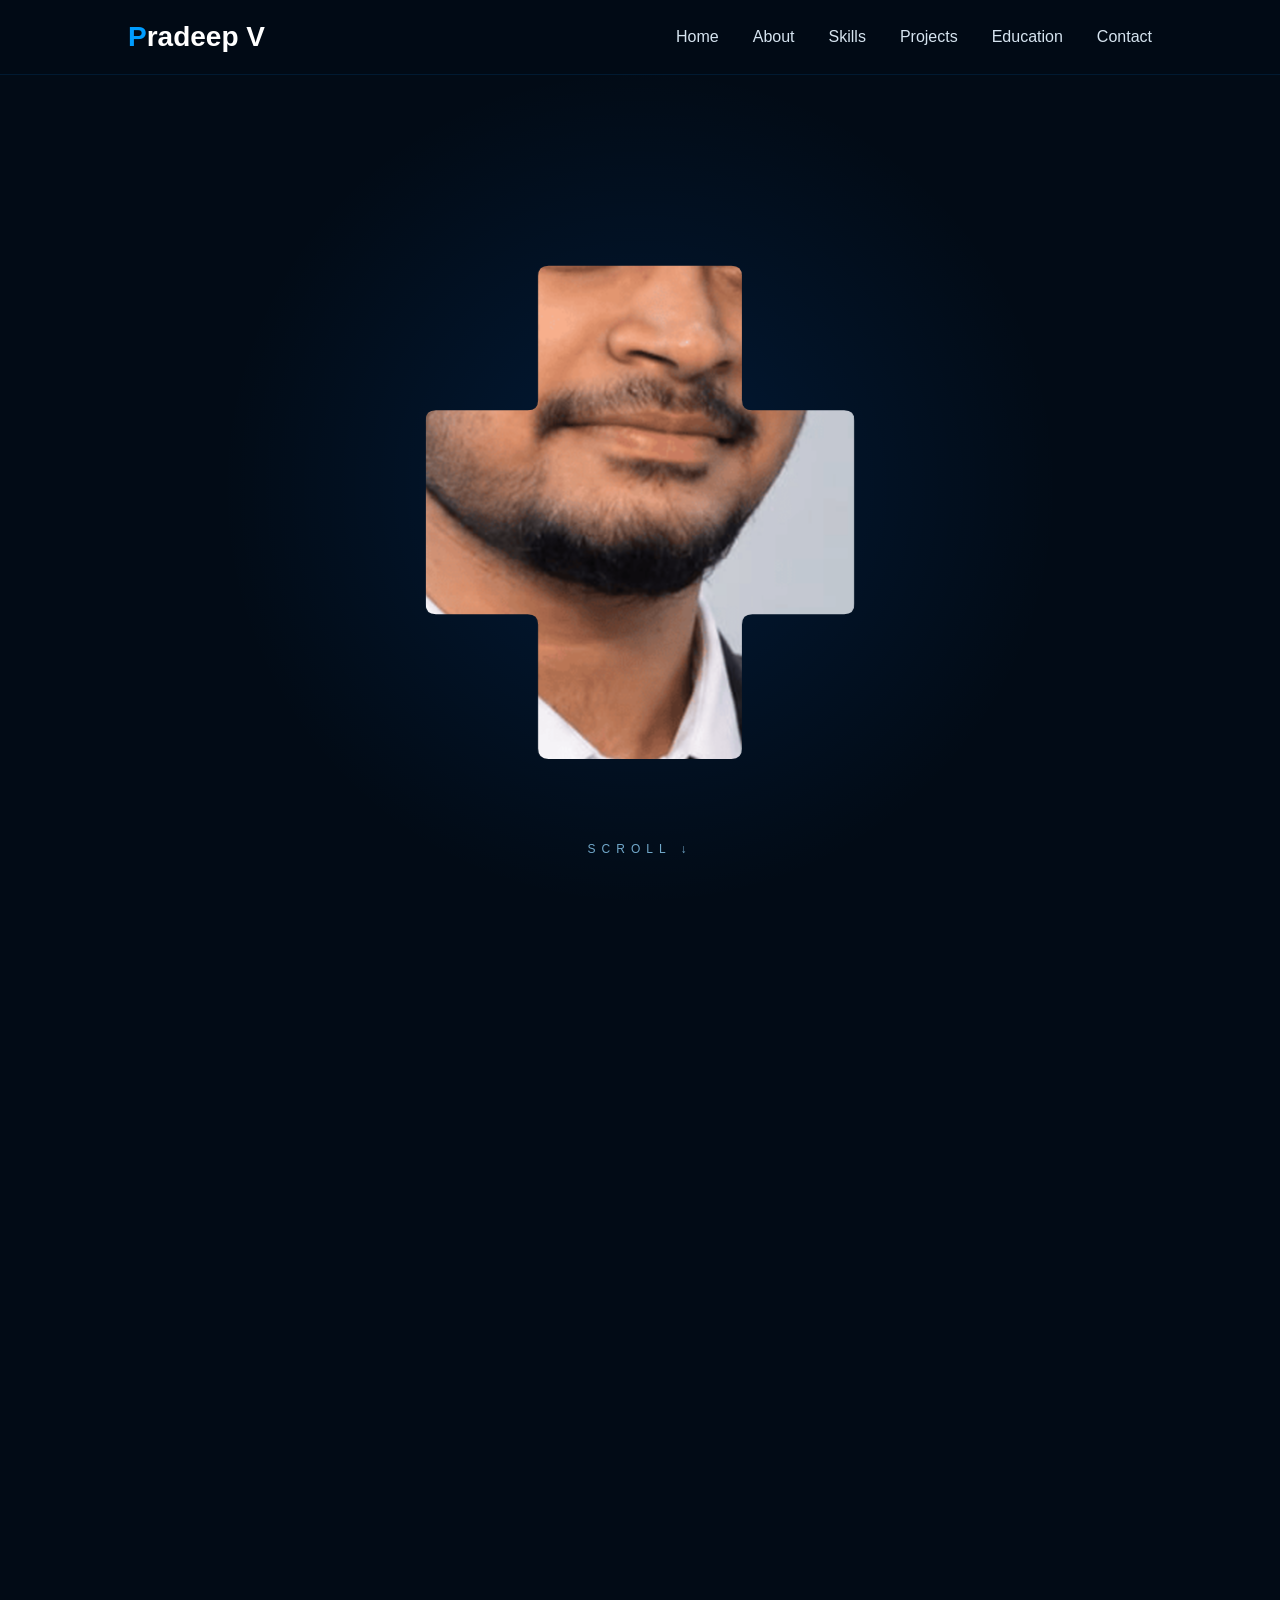
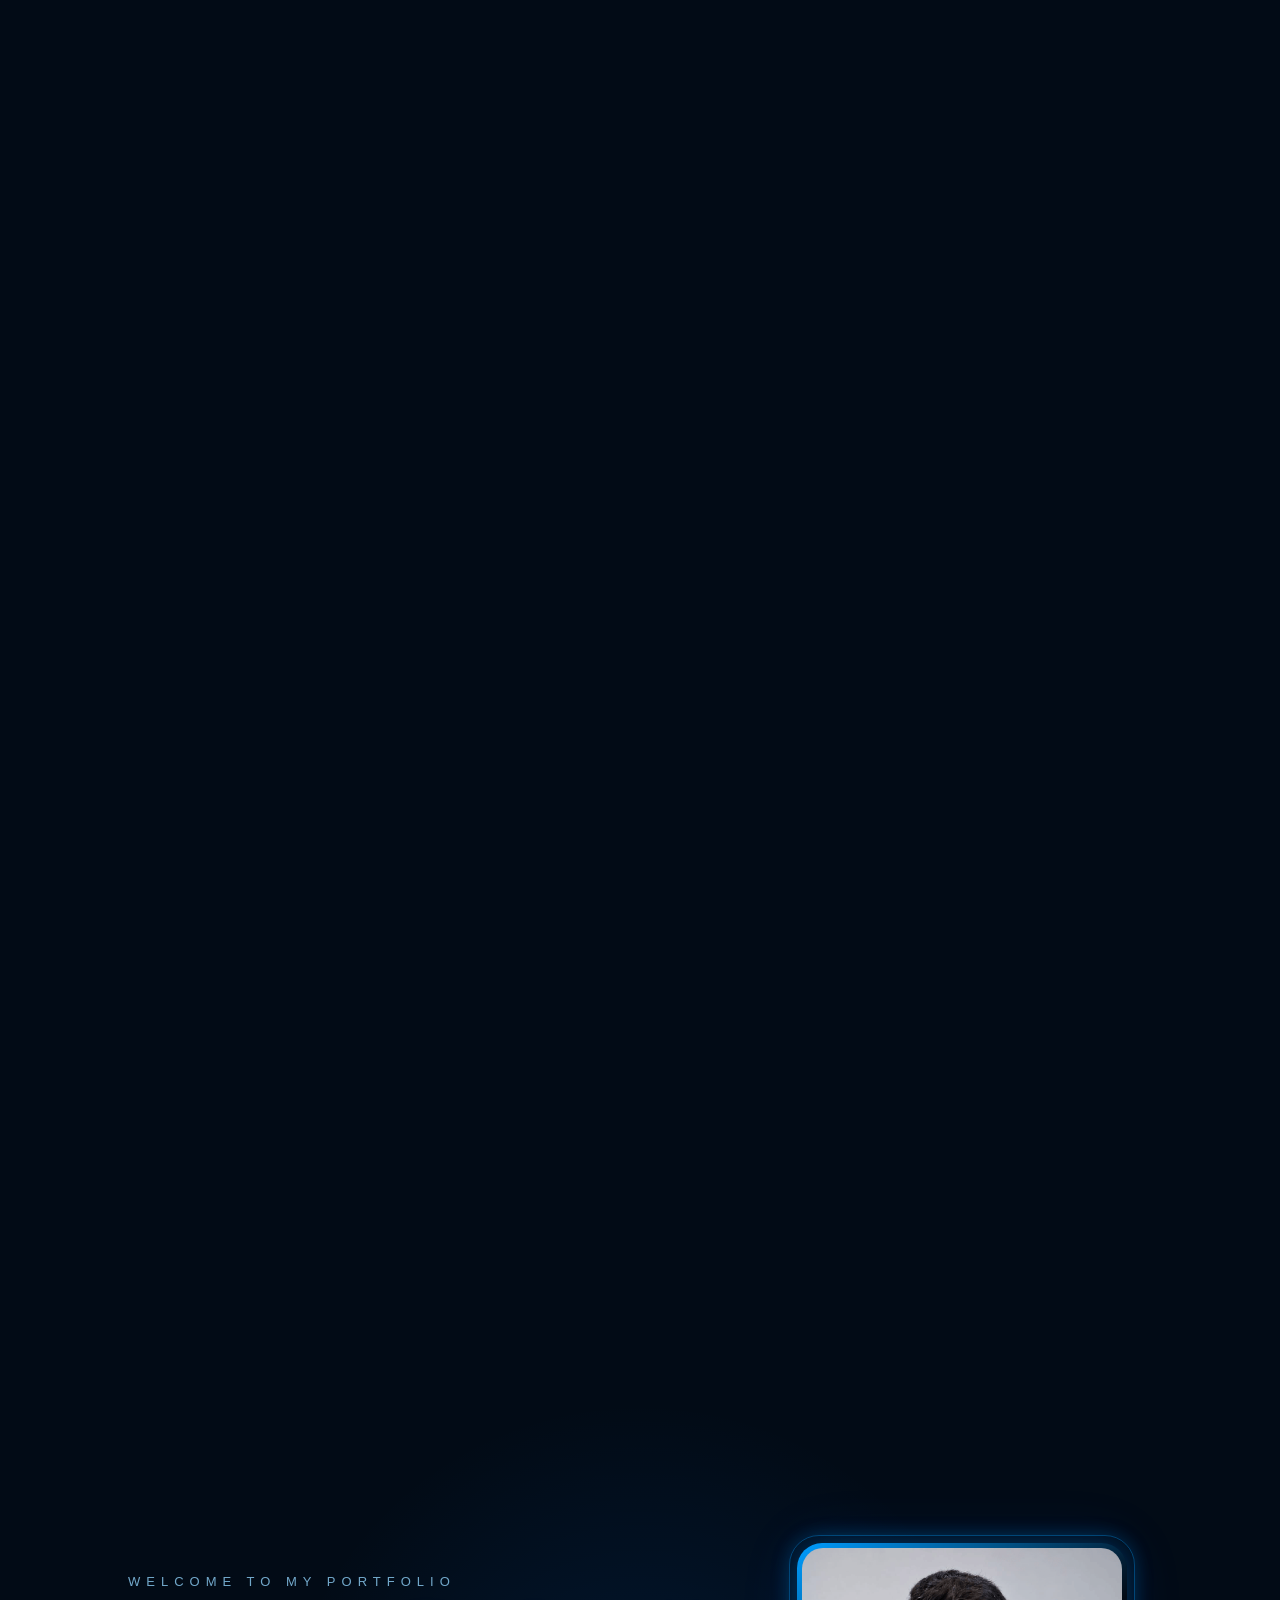
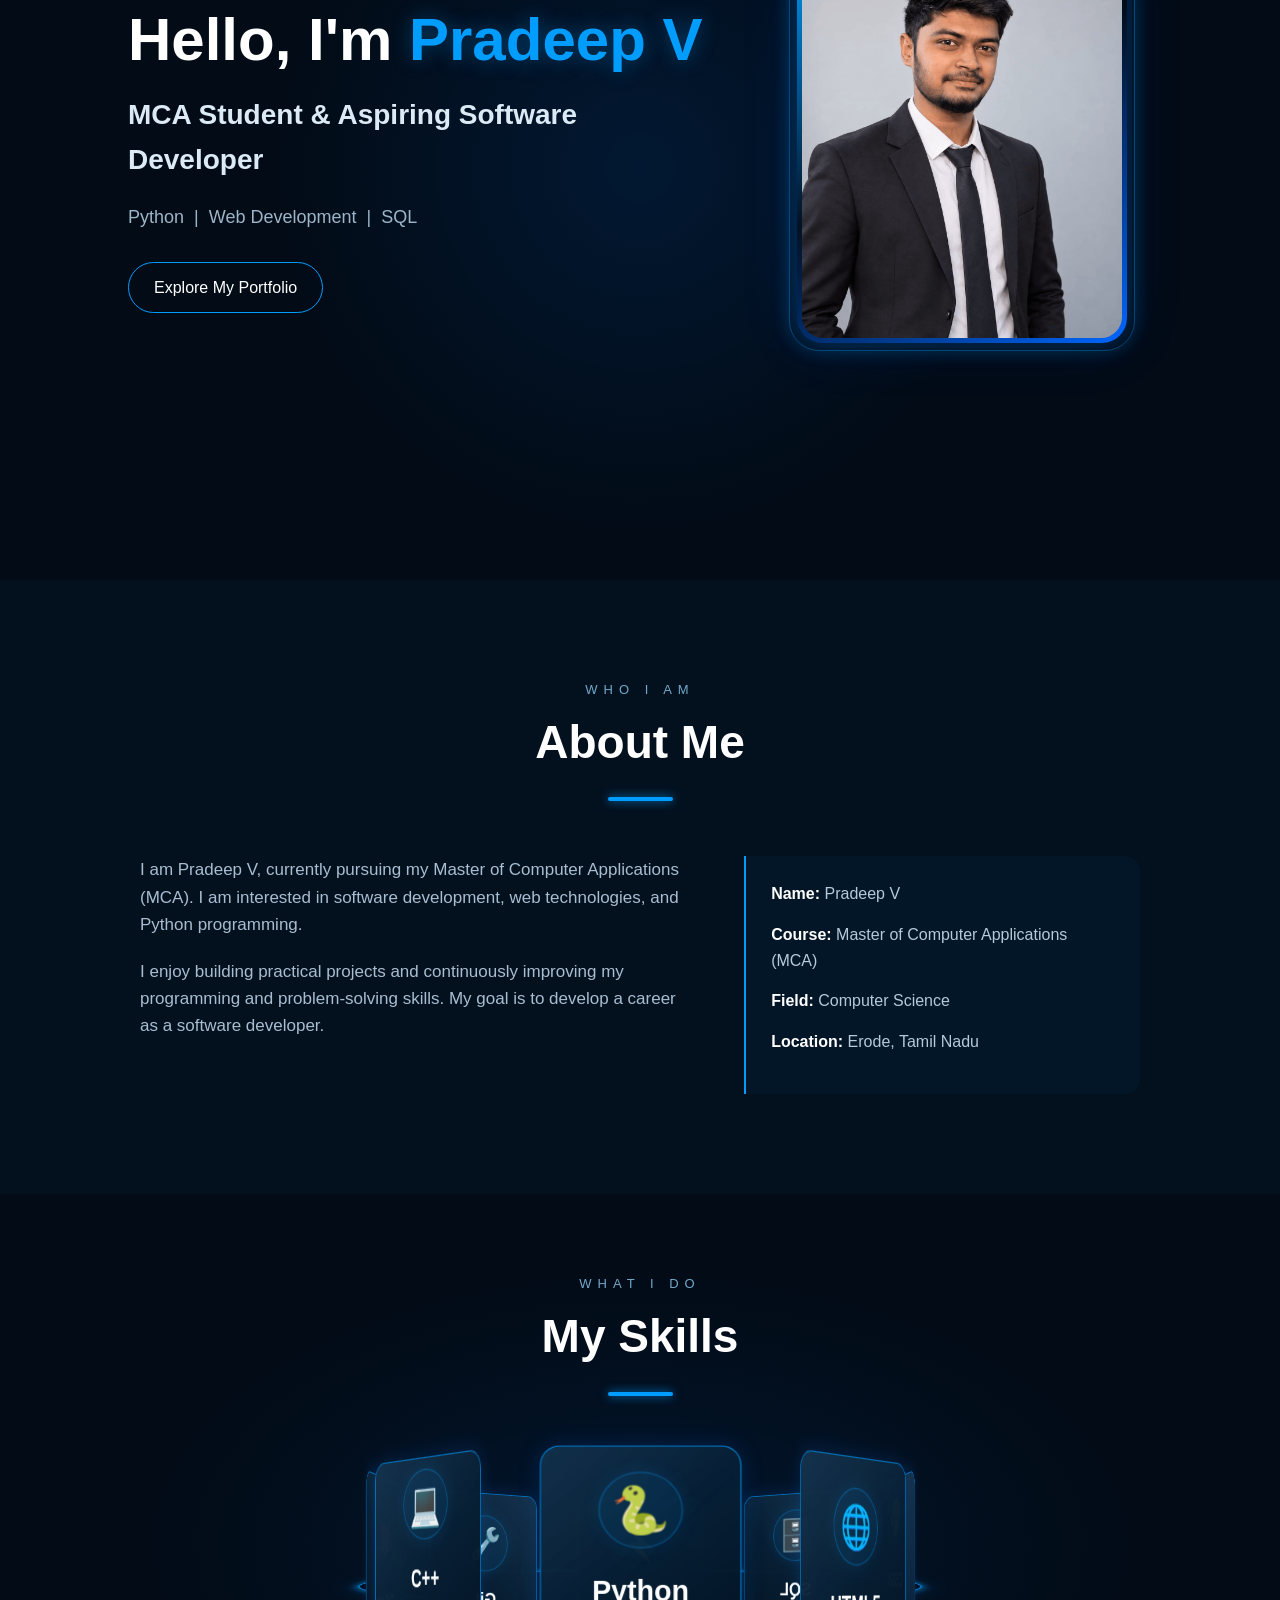
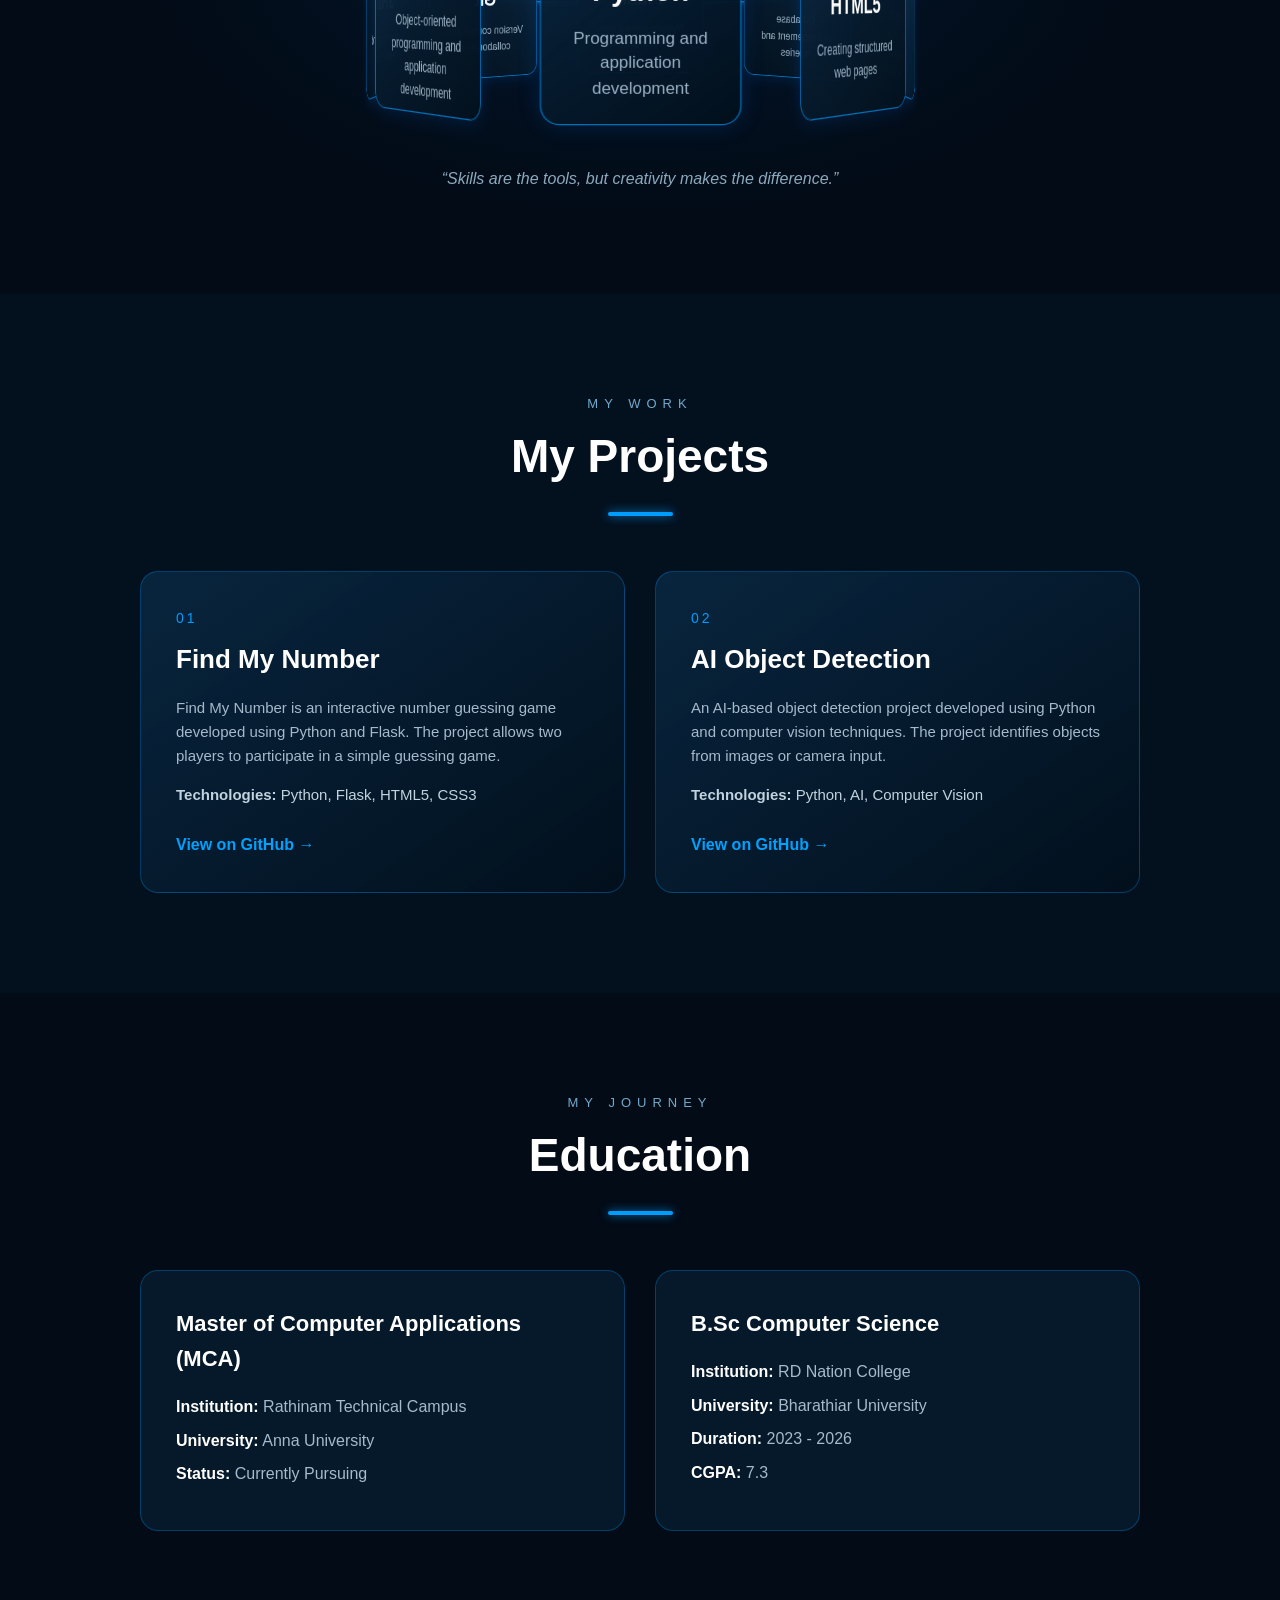
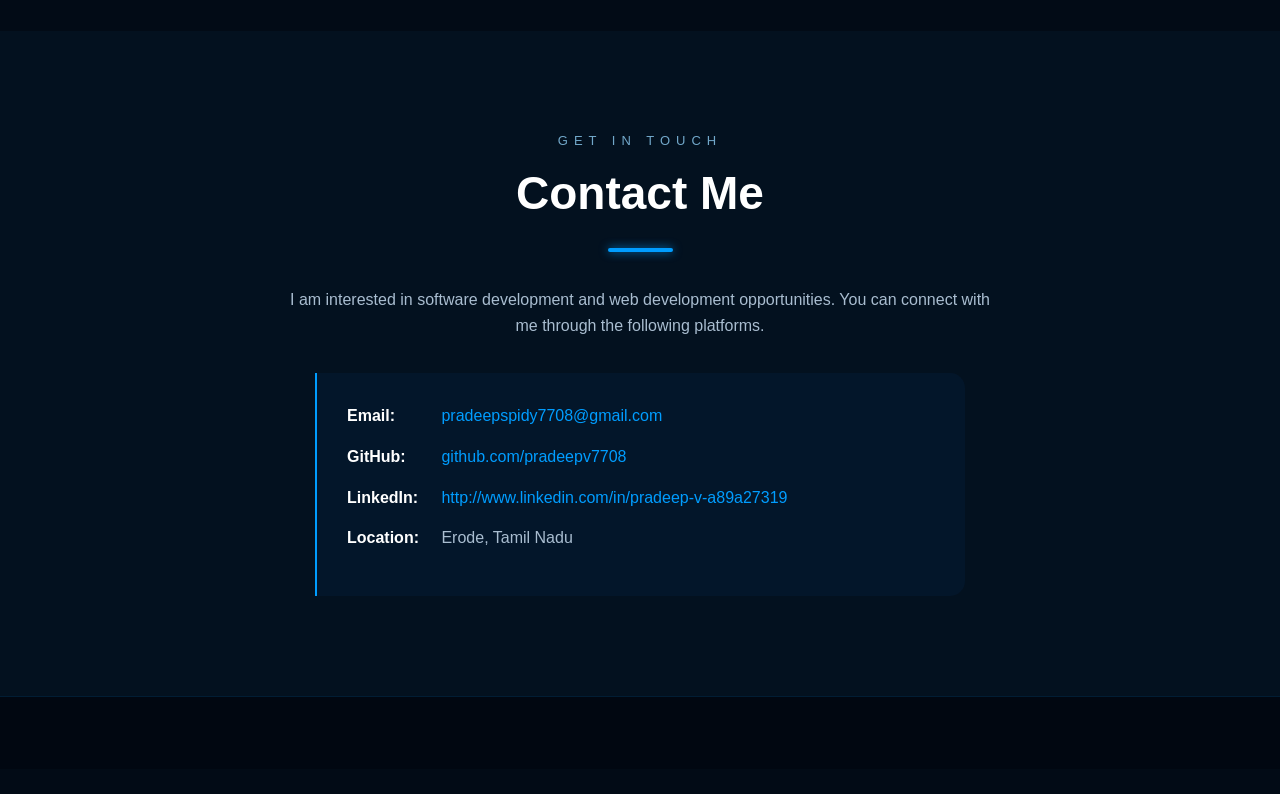
==== Portfolio.html @ 2a3ffcba "Initial portfolio commit" ====
<!DOCTYPE html>
<html lang="en">

<head>
    <meta charset="UTF-8">

    <meta name="viewport"
          content="width=device-width, initial-scale=1.0">

    <title>Pradeep V - Portfolio</title>

    <link rel="stylesheet" href="portfoliostyle.css">
    <!-- <link rel="stylesheet" href="scroll-reveal.css"> -->

    <script>document.documentElement.classList.add('js-reveal');</script>
</head>


<body>

    <!-- ========================
         NAVIGATION
    ========================== -->

    <nav>

        <div class="logo">
            Pradeep V
        </div>

        <ul>

            <li>
                <a href="#intro">Home</a>
            </li>

            <li>
                <a href="#about">About</a>
            </li>

            <li>
                <a href="#skills">Skills</a>
            </li>

            <li>
                <a href="#projects">Projects</a>
            </li>

            <li>
                <a href="#education">Education</a>
            </li>

            <li>
                <a href="#contact">Contact</a>
            </li>

        </ul>

    </nav>


    <!-- =========================
         ZOOM INTRO (scroll animation)
    ========================== -->

    <div class="zoom-hero" id="intro">

        <div class="zoom-stage">

            <div class="zoom-photo" id="zoomPhoto"></div>

            <svg class="zoom-outline" id="zoomOutline">
                <path d=""></path>
            </svg>

            <div class="zoom-shade" id="zoomShade"></div>

            <div class="zoom-title" id="zoomTitle">
                <p class="small-title">WELCOME TO MY PORTFOLIO</p>
                <h1>Hello, I'm<br><span>Pradeep V</span></h1>
                <h2>MCA Student &amp; Aspiring Software Developer</h2>
            </div>

            <div class="zoom-hint" id="zoomHint">SCROLL ↓</div>

        </div>

    </div>


    <!-- =========================
     HOME
    ========================== -->

    <section id="home">

        <div class="home-container">

            <!-- Left Side -->
            <div class="home-content">

                <p class="small-title">
                    WELCOME TO MY PORTFOLIO
                </p>

                <h1>
                    Hello, I'm
                    <span>Pradeep V</span>
                </h1>

                <h2>
                    MCA Student &amp;
                    Aspiring Software Developer
                </h2>

                <p class="home-skills">
                    Python &nbsp;|&nbsp;
                    Web Development &nbsp;|&nbsp;
                    SQL
                </p>

                <a class="home-button"
                href="#about">
                    Explore My Portfolio
                </a>

            </div>


            <!-- Right Side - Profile Photo -->
            <div class="home-photo">

                <div class="photo-glow">

                    <img src="images/profile.png"
                        alt="Pradeep V - Profile Photo">

                </div>

            </div>

        </div>

    </section>


    <!-- =========================
         ABOUT
    ========================== -->

    <section id="about">

        <p class="section-label">
            WHO I AM
        </p>

        <h2>
            About Me
        </h2>

        <div class="section-line"></div>


        <div class="about-container">

            <div class="about-text">

                <p>
                    I am Pradeep V, currently pursuing my
                    Master of Computer Applications (MCA).
                    I am interested in software development,
                    web technologies, and Python programming.
                </p>

                <p>
                    I enjoy building practical projects and
                    continuously improving my programming and
                    problem-solving skills. My goal is to
                    develop a career as a software developer.
                </p>

            </div>


            <div class="personal-info">

                <p>
                    <strong>Name:</strong>
                    Pradeep V
                </p>

                <p>
                    <strong>Course:</strong>
                    Master of Computer Applications (MCA)
                </p>

                <p>
                    <strong>Field:</strong>
                    Computer Science
                </p>

                <p>
                    <strong>Location:</strong>
                    Erode, Tamil Nadu
                </p>

            </div>

        </div>

    </section>


    <!-- =========================
         SKILLS
    ========================== -->

    <section id="skills">

        <p class="section-label">
            WHAT I DO
        </p>

        <h2>
            My Skills
        </h2>

        <div class="section-line"></div>


        <!-- 3D CAROUSEL -->

        <div class="skills-scene">

            <div class="skills-carousel">


                <!-- Python -->

                <div class="skill-card card-1">

                    <div class="skill-icon">
                        🐍
                    </div>

                    <div class="skill-content">

                        <h3>
                            Python
                        </h3>

                        <p>
                            Programming and application
                            development
                        </p>

                    </div>

                </div>


                <!-- HTML -->

                <div class="skill-card card-2">

                    <div class="skill-icon">
                        🌐
                    </div>

                    <div class="skill-content">

                        <h3>
                            HTML5
                        </h3>

                        <p>
                            Creating structured
                            web pages
                        </p>

                    </div>

                </div>


                <!-- CSS -->

                <div class="skill-card card-3">

                    <div class="skill-icon">
                        🎨
                    </div>

                    <div class="skill-content">

                        <h3>
                            CSS3
                        </h3>

                        <p>
                            Designing attractive and
                            responsive websites
                        </p>

                    </div>

                </div>


                <!-- SQL -->

                <div class="skill-card card-4">

                    <div class="skill-icon">
                        🗄️
                    </div>

                    <div class="skill-content">

                        <h3>
                            SQL
                        </h3>

                        <p>
                            Database management
                            and queries
                        </p>

                    </div>

                </div>


                <!-- Flask -->

                <div class="skill-card card-5">

                    <div class="skill-icon">
                        ⚡
                    </div>

                    <div class="skill-content">

                        <h3>
                            Flask
                        </h3>

                        <p>
                            Python-based
                            web development
                        </p>

                    </div>

                </div>


                <!-- Git -->

                <div class="skill-card card-6">

                    <div class="skill-icon">
                        🔧
                    </div>

                    <div class="skill-content">

                        <h3>
                            Git
                        </h3>

                        <p>
                            Version control
                            and collaboration
                        </p>

                    </div>

                </div>


                <!-- GitHub -->

                <div class="skill-card card-7">

                    <div class="skill-icon">
                        🐙
                    </div>

                    <div class="skill-content">

                        <h3>
                            GitHub
                        </h3>

                        <p>
                            Project hosting and
                            version control
                        </p>

                    </div>

                </div>

                <!-- C++ -->

                <div class="skill-card card-8">

                    <div class="skill-icon">
                        💻
                    </div>

                    <div class="skill-content">

                        <h3>
                            C++
                        </h3>

                        <p>
                            Object-oriented programming
                            and application development
                        </p>

                    </div>

                </div>


            </div>

        </div>


        <p class="skills-quote">
            “Skills are the tools, but creativity makes the difference.”
        </p>

    </section>


    <!-- =========================
         PROJECTS
    ========================== -->

    <section id="projects">

        <p class="section-label">
            MY WORK
        </p>

        <h2>
            My Projects
        </h2>

        <div class="section-line"></div>


        <div class="projects-container">


            <!-- Project 1 -->

            <div class="project-card">

                <div class="project-number">
                    01
                </div>

                <h3>
                    Find My Number
                </h3>

                <p>
                    Find My Number is an interactive number
                    guessing game developed using Python
                    and Flask. The project allows two players
                    to participate in a simple guessing game.
                </p>

                <p class="technologies">
                    <strong>Technologies:</strong>
                    Python, Flask, HTML5, CSS3
                </p>

                <a href="https://github.com/pradeepv7708"
                   target="_blank"
                   rel="noopener noreferrer">

                    View on GitHub
                    →
                    
                </a>

            </div>


            <!-- Project 2 -->

            <div class="project-card">

                <div class="project-number">
                    02
                </div>

                <h3>
                    AI Object Detection
                </h3>

                <p>
                    An AI-based object detection project
                    developed using Python and computer
                    vision techniques. The project identifies
                    objects from images or camera input.
                </p>

                <p class="technologies">
                    <strong>Technologies:</strong>
                    Python, AI, Computer Vision
                </p>

                <a href="https://github.com/pradeepv7708"
                   target="_blank"
                   rel="noopener noreferrer">

                    View on GitHub
                    →

                </a>

            </div>


        </div>

    </section>


    <!-- =========================
         EDUCATION
    ========================== -->

    <section id="education">

        <p class="section-label">
            MY JOURNEY
        </p>

        <h2>
            Education
        </h2>

        <div class="section-line"></div>


        <div class="education-container">


            <!-- MCA -->

            <div class="education-card">

                

                <h3>
                    Master of Computer Applications
                    (MCA)
                </h3>

                <p>
                    <strong>Institution:</strong>
                    Rathinam Technical Campus
                </p>

                <p>
                    <strong>University:</strong>
                    Anna University
                </p>

                <p>
                    <strong>Status:</strong>
                    Currently Pursuing
                </p>

            </div>


            <!-- BSc -->

            <div class="education-card">

                

                <h3>
                    B.Sc Computer Science
                </h3>

                <p>
                    <strong>Institution:</strong>
                    RD Nation College
                </p>

                <p>
                    <strong>University:</strong>
                    Bharathiar University
                </p>

                <p>
                    <strong>Duration:</strong>
                    2023 - 2026
                </p>

                <p>
                    <strong>CGPA:</strong>
                    7.3
                </p>

            </div>

        </div>

    </section>


    <!-- =========================
         CONTACT
    ========================== -->

    <section id="contact">

        <p class="section-label">
            GET IN TOUCH
        </p>

        <h2>
            Contact Me
        </h2>

        <div class="section-line"></div>


        <p class="contact-description">

            I am interested in software development
            and web development opportunities.
            You can connect with me through the
            following platforms.

        </p>


        <div class="contact-info">


            <p>

                <strong>
                    Email:
                </strong>

                <a href="mailto:pradeepspidy7708@gmail.com">
                    pradeepspidy7708@gmail.com
                </a>

            </p>


            <p>

                <strong>
                    GitHub:
                </strong>

                <a href="https://github.com/pradeepv7708"
                   target="_blank"
                   rel="noopener noreferrer">

                    github.com/pradeepv7708

                </a>

            </p>


            <p>

                <strong>
                    LinkedIn:
                </strong>

                <a href="#"
                   target="_blank">

                   http://www.linkedin.com/in/pradeep-v-a89a27319



                </a>

            </p>


            <p>

                <strong>
                    Location:
                </strong>

                Erode, Tamil Nadu

            </p>


        </div>

    </section>


    <!-- =========================
         FOOTER
    ========================== -->

    <footer>

        <p>
            &copy; 2026 Pradeep V.
            All Rights Reserved.
        </p>

    </footer>


    <script src="portfolioscript.js"></script>
    <!-- <script src="scroll-reveal.js"></script> -->


</body>

</html>
---- portfoliostyle.css ----
/* ==================================================
   GLOBAL
================================================== */

* {
    margin: 0;
    padding: 0;
    box-sizing: border-box;
}


html {
    scroll-behavior: smooth;
}


body {
    font-family: Arial, Helvetica, sans-serif;

    background: #020b16;

    color: #ffffff;

    line-height: 1.6;

    overflow-x: hidden;
}


a {
    text-decoration: none;

    color: #00a2ff;
}


a:hover {
    color: #66ccff;
}


/* ==================================================
   NAVIGATION
================================================== */

nav {
    width: 100%;

    height: 75px;

    padding: 0 10%;

    display: flex;

    align-items: center;

    justify-content: space-between;

    position: sticky;

    top: 0;

    z-index: 1000;

    background: rgba(2, 11, 22, 0.96);

    border-bottom: 1px solid rgba(0, 140, 255, 0.12);

    backdrop-filter: blur(12px);
}


.logo {
    font-size: 28px;

    font-weight: bold;

    color: #ffffff;
}


.logo::first-letter {
    color: #009dff;
}


nav ul {
    display: flex;

    list-style: none;

    gap: 34px;
}


nav ul li a {
    color: #d6e4f0;

    font-size: 16px;

    transition: 0.3s;
}


nav ul li a:hover {
    color: #009dff;
}


/* ==================================================
   COMMON SECTION
================================================== */

section {
    width: 100%;

    padding: 100px 10%;

    text-align: center;

    position: relative;
}


section h2 {
    font-size: 46px;

    margin-bottom: 8px;

    color: #ffffff;
}


.section-label {
    font-size: 13px;

    letter-spacing: 6px;

    color: #72a8ca;

    margin-bottom: 5px;
}


.section-line {
    width: 65px;

    height: 4px;

    margin: 18px auto 0;

    border-radius: 20px;

    background: #009dff;

    box-shadow:
        0 0 10px rgba(0, 157, 255, 0.8);
}


/* ==================================================
   HOME
================================================== */

#home {
    min-height: calc(100vh - 75px);

    display: flex;

    justify-content: center;

    align-items: center;

    padding-top: 50px;

    background:
        radial-gradient(
            circle at center,
            rgba(0, 119, 255, 0.12),
            transparent 48%
        ),
        #020b16;
}


/* Main Home Container */

.home-container {
    width: 100%;

    max-width: 1100px;

    display: flex;

    align-items: center;

    justify-content: space-between;

    gap: 60px;
}


/* Left Content */

.home-content {
    flex: 1;

    text-align: left;
}


.small-title {
    color: #72a8ca;

    font-size: 13px;

    letter-spacing: 6px;

    margin-bottom: 15px;
}


.home-content h1 {
    font-size: 60px;

    line-height: 1.1;

    margin-bottom: 20px;
}


.home-content h1 span {
    color: #009dff;

    text-shadow:
        0 0 20px rgba(0, 157, 255, 0.35);
}


.home-content h2 {
    font-size: 28px;

    color: #dceaf5;

    margin-bottom: 20px;
}


.home-skills {
    color: #9db5c8;

    font-size: 18px;

    margin-bottom: 30px;
}


.home-button {
    display: inline-block;

    padding: 12px 25px;

    border: 1px solid #009dff;

    border-radius: 30px;

    color: #ffffff;

    transition: 0.3s;
}


.home-button:hover {
    background: #009dff;

    color: #ffffff;

    box-shadow:
        0 0 20px rgba(0, 157, 255, 0.45);
}


/* ==================================================
   PROFILE PHOTO
================================================== */

.home-photo {
    flex: 0 0 380px;

    display: flex;

    justify-content: center;

    align-items: center;
}


.photo-glow {
    width: 330px;

    height: 400px;

    padding: 5px;

    display: flex;

    justify-content: center;

    align-items: center;

    border-radius: 25px;

    background:
        linear-gradient(
            145deg,
            #009dff,
            transparent 45%,
            #0066ff
        );

    box-shadow:
        0 0 25px rgba(0, 157, 255, 0.25),

        0 0 60px rgba(0, 100, 255, 0.12);

    position: relative;
}


.photo-glow::before {
    content: "";

    position: absolute;

    inset: -8px;

    border-radius: 30px;

    border: 1px solid rgba(0, 157, 255, 0.35);

    box-shadow:
        0 0 20px rgba(0, 157, 255, 0.15);

    pointer-events: none;
}


.photo-glow img {
    width: 100%;

    height: 100%;

    object-fit: cover;

    object-position: center top;

    border-radius: 21px;

    display: block;
}

/* ==================================================
   PROFILE IMAGE HOVER EFFECT
================================================== */

.photo-glow {
    transition: transform 0.4s ease,
                box-shadow 0.4s ease;
}

/* Image hover */

.photo-glow:hover {
    transform: translateY(-8px) scale(1.03);

    box-shadow:
        0 0 25px rgba(0, 157, 255, 0.45),
        0 0 50px rgba(0, 157, 255, 0.25),
        0 15px 40px rgba(0, 0, 0, 0.45);
}


/* Actual photo */

.photo-glow img {
    transition: transform 0.4s ease,
                filter 0.4s ease;
}


/* Slight zoom when hovering */

.photo-glow:hover img {
    transform: scale(1.04);

    filter: brightness(1.08);
}

/* ==================================================
   ABOUT
================================================== */

#about {
    background: #03111f;
}


.about-container {
    max-width: 1000px;

    margin: 55px auto 0;

    display: grid;

    grid-template-columns: 1.4fr 1fr;

    gap: 50px;

    text-align: left;
}


.about-text p {
    color: #a9bdd0;

    font-size: 17px;

    margin-bottom: 20px;
}


.personal-info {
    padding: 25px;

    border-left: 2px solid #009dff;

    background:
        rgba(0, 110, 190, 0.06);

    border-radius: 0 15px 15px 0;
}


.personal-info p {
    color: #b5c9d8;

    margin-bottom: 15px;
}


.personal-info strong {
    color: #ffffff;
}


/* ==================================================
   SKILLS SECTION
================================================== */

#skills {
    min-height: 700px;

    padding-top: 80px;

    padding-bottom: 70px;

    overflow: hidden;

    background:
        radial-gradient(
            ellipse at center,
            rgba(0, 119, 255, 0.10),
            transparent 55%
        ),
        #020b16;
}


/* ==================================================
   3D SKILLS SCENE
================================================== */

.skills-scene {
    width: 100%;

    height: 330px;

    margin: 25px auto 0;

    position: relative;

    display: flex;

    justify-content: center;

    align-items: center;

    perspective: 1100px;
}


/*
   Glowing horizontal 3D ring
*/

.skills-scene::before {
    content: "";

    position: absolute;

    width: 560px;

    height: 90px;

    left: 50%;

    top: 50%;

    transform:
        translate(-50%, -50%)
        rotateX(70deg);

    border: 2px solid rgba(0, 157, 255, 0.75);

    border-radius: 50%;

    box-shadow:
        0 0 12px rgba(0, 157, 255, 0.8),
        0 0 30px rgba(0, 157, 255, 0.25);

    pointer-events: none;
}


/*
   Rotating carousel
*/

.skills-carousel {
    width: 1px;

    height: 1px;

    position: absolute;

    left: 50%;

    top: 50%;

    transform-style: preserve-3d;

    animation:
        skillsRotation 18s linear infinite;
}


/* ==================================================
   SKILL CARDS
================================================== */

.skill-card {
    width: 155px;

    height: 215px;

    position: absolute;

    left: -77.5px;

    top: -107.5px;

    padding: 20px;

    display: flex;

    flex-direction: column;

    align-items: center;

    justify-content: center;

    text-align: center;

    border-radius: 15px;

    border: 1px solid rgba(0, 157, 255, 0.65);

    background:
        linear-gradient(
            145deg,
            rgba(10, 42, 70, 0.97),
            rgba(2, 16, 29, 0.98)
        );

    box-shadow:
        0 0 18px rgba(0, 119, 255, 0.18);

    transform-style: preserve-3d;

    backface-visibility: visible;
}


.skill-card::after {
    content: "";

    position: absolute;

    inset: 0;

    border-radius: 15px;

    background:
        linear-gradient(
            135deg,
            rgba(255, 255, 255, 0.04),
            transparent 50%
        );

    pointer-events: none;
}


/* ==================================================
   CARD POSITIONS - 8 SKILLS
================================================== */

.card-1 {
    transform:
        rotateY(0deg)
        translateZ(255px);
}

.card-2 {
    transform:
        rotateY(45deg)
        translateZ(255px);
}

.card-3 {
    transform:
        rotateY(90deg)
        translateZ(255px);
}

.card-4 {
    transform:
        rotateY(135deg)
        translateZ(255px);
}

.card-5 {
    transform:
        rotateY(180deg)
        translateZ(255px);
}

.card-6 {
    transform:
        rotateY(225deg)
        translateZ(255px);
}

.card-7 {
    transform:
        rotateY(270deg)
        translateZ(255px);
}

.card-8 {
    transform:
        rotateY(315deg)
        translateZ(255px);
}

/* ==================================================
   SKILL ICON
================================================== */

.skill-icon {
    width: 65px;

    height: 65px;

    display: flex;

    align-items: center;

    justify-content: center;

    margin-bottom: 15px;

    font-size: 36px;

    border-radius: 50%;

    background:
        rgba(0, 157, 255, 0.08);

    border: 1px solid rgba(0, 157, 255, 0.35);

    box-shadow:
        0 0 15px rgba(0, 157, 255, 0.12);
}


/* ==================================================
   SKILL CONTENT
================================================== */

.skill-content {
    position: relative;

    z-index: 2;
}


.skill-content h3 {
    font-size: 22px;

    color: #ffffff;

    margin-bottom: 8px;
}


.skill-content p {
    color: #9db4c6;

    font-size: 13px;

    line-height: 1.5;
}


/* ==================================================
   CAROUSEL ANIMATION
================================================== */

@keyframes skillsRotation {

    0% {
        transform:
            translateZ(0)
            rotateY(0deg);
    }

    100% {
        transform:
            translateZ(0)
            rotateY(360deg);
    }

}


/* ==================================================
   SKILLS QUOTE
================================================== */

.skills-quote {
    margin-top: 15px;

    color: #8caabd;

    font-size: 16px;

    font-style: italic;
}


/* ==================================================
   PROJECTS
================================================== */

#projects {
    background: #03111f;
}


.projects-container {
    max-width: 1000px;

    margin: 55px auto 0;

    display: grid;

    grid-template-columns:
        repeat(2, 1fr);

    gap: 30px;
}


.project-card {
    position: relative;

    padding: 35px;

    text-align: left;

    background:
        linear-gradient(
            145deg,
            rgba(10, 42, 70, 0.8),
            rgba(2, 16, 29, 0.9)
        );

    border: 1px solid rgba(0, 157, 255, 0.3);

    border-radius: 18px;

    transition:
        transform 0.3s,
        border-color 0.3s,
        box-shadow 0.3s;
}


.project-card:hover {
    transform: translateY(-8px);

    border-color: #009dff;

    box-shadow:
        0 0 25px rgba(0, 157, 255, 0.15);
}


.project-number {
    color: #009dff;

    font-size: 14px;

    letter-spacing: 3px;

    margin-bottom: 10px;
}


.project-card h3 {
    font-size: 26px;

    margin-bottom: 15px;
}


.project-card p {
    color: #a6bacb;

    font-size: 15px;

    margin-bottom: 15px;
}


.project-card .technologies {
    color: #c1d3df;
}


.project-card a {
    display: inline-block;

    margin-top: 10px;

    font-weight: bold;
}


/* ==================================================
   EDUCATION
================================================== */

#education {
    background: #020b16;
}


.education-container {
    max-width: 1000px;

    margin: 55px auto 0;

    display: grid;

    grid-template-columns:
        repeat(2, 1fr);

    gap: 30px;
}


.education-card {
    padding: 35px;

    text-align: left;

    border-radius: 18px;

    border: 1px solid rgba(0, 157, 255, 0.3);

    background:
        rgba(8, 32, 52, 0.7);

    transition: 0.2s;
}


.education-card:hover {
    border-color: #009dff;

    transform: translateY(-5px);
}


.education-icon {
    font-size: 35px;

    margin-bottom: 10px;
}


.education-card h3 {
    font-size: 22px;

    margin-bottom: 18px;
}


.education-card p {
    color: #a6bacb;

    margin-bottom: 8px;
}


.education-card strong {
    color: #ffffff;
}



/* ==================================================
   CONTACT
================================================== */

#contact {
    background: #03111f;
}


.contact-description {
    max-width: 700px;

    margin: 35px auto;

    color: #a9bdd0;

    font-size: 16px;
}


.contact-info {
    max-width: 650px;

    margin: 0 auto;

    padding: 30px;

    text-align: left;

    border-left: 2px solid #009dff;

    background:
        rgba(0, 119, 255, 0.05);

    border-radius: 0 15px 15px 0;
}


.contact-info p {
    margin-bottom: 15px;

    color: #a9bdd0;
}


.contact-info strong {
    display: inline-block;

    width: 90px;

    color: #ffffff;
}


.contact-info a {
    color: #009dff;
}


/* ==================================================
   FOOTER
================================================== */

footer {
    padding: 25px;

    text-align: center;

    background: #010711;

    border-top: 1px solid rgba(0, 157, 255, 0.15);
}


footer p {
    color: #70899b;

    font-size: 14px;
}


/* ==================================================
   TABLET
================================================== */

@media (max-width: 900px) {

    nav {
        padding: 0 5%;
    }


    nav ul {
        gap: 15px;
    }


    .home-content h1 {
        font-size: 50px;
    }


    .about-container {
        grid-template-columns: 1fr;
    }


    .projects-container {
        grid-template-columns: 1fr;
    }


    .education-container {
        grid-template-columns: 1fr;
    }

}


/* ==================================================
   MOBILE
================================================== */

@media (max-width: 650px) {

    nav {
        height: auto;

        min-height: 70px;

        padding: 15px 5%;

        flex-direction: column;

        gap: 12px;
    }


    nav ul {
        flex-wrap: wrap;

        justify-content: center;

        gap: 12px;
    }


    section {
        padding:
            75px 5%;
    }


    section h2 {
        font-size: 36px;
    }


    .home-content h1 {
        font-size: 42px;
    }


    .home-content h2 {
        font-size: 23px;
    }


    /*
       Smaller mobile carousel
    */

    .skills-scene {
        height: 300px;

        transform: scale(0.75);
    }


    .skills-scene::before {
        width: 480px;
    }


    .projects-container,
    .education-container {
        gap: 20px;
    }


    .contact-info strong {
        width: auto;

        display: block;

        margin-bottom: 3px;
    }

}


/* ==================================================
   VERY SMALL MOBILE
================================================== */

@media (max-width: 430px) {

    .skills-scene {
        transform: scale(0.62);
    }


    .home-content h1 {
        font-size: 35px;
    }


    .home-content h2 {
        font-size: 20px;
    }


    section h2 {
        font-size: 32px;
    }

}

/* ==================================================
   HOME MOBILE
================================================== */

@media (max-width: 900px) {

    .home-container {
        flex-direction: column-reverse;

        text-align: center;

        gap: 40px;
    }


    .home-content {
        text-align: center;
    }


    .home-photo {
        flex: none;
    }


    .photo-glow {
        width: 270px;

        height: 330px;
    }


    .home-content h1 {
        font-size: 50px;
    }

}

@media (max-width: 650px) {

    .photo-glow {
        width: 230px;

        height: 280px;
    }


    .home-content h1 {
        font-size: 40px;
    }


    .home-content h2 {
        font-size: 22px;
    }

}

/* ==================================================
   ZOOM INTRO  (cross-shaped photo that zooms on scroll)
   Add this file AFTER portfoliostyle.css
================================================== */

.zoom-hero {
    position: relative;
    height: 320vh;                    /* scroll distance of the animation */
    background: #020b16;
}

.zoom-stage {
    position: sticky;
    top: 75px;                        /* sits right under the sticky nav */
    height: calc(100vh - 75px);
    overflow: hidden;
    background:
        radial-gradient(circle at center, rgba(0, 119, 255, 0.14), transparent 55%),
        #020b16;
}

/* the photo, clipped into a cross by JS */
.zoom-photo {
    position: absolute;
    inset: 0;
    background: #8d97a8 url("images/profile.png") 50% 22% / cover no-repeat;
    transform-origin: 50% 40%;
    will-change: clip-path, transform;
}

/* glowing blue outline cross */
.zoom-outline {
    position: absolute;
    inset: 0;
    width: 100%;
    height: 100%;
    pointer-events: none;
    will-change: opacity;
}

.zoom-outline path {
    fill: none;
    stroke: #009dff;
    stroke-width: 3;
    filter: drop-shadow(0 0 8px rgba(0, 157, 255, 0.9));
}

/* dark gradient so the text is readable on the photo */
.zoom-shade {
    position: absolute;
    inset: 0;
    background: linear-gradient(to top, rgba(2, 11, 22, 0.92) 0%, rgba(2, 11, 22, 0.35) 45%, transparent 70%);
    opacity: 0;
    pointer-events: none;
}

/* text that appears when the photo is fullscreen */
.zoom-title {
    position: absolute;
    left: 10%;
    bottom: 12%;
    text-align: left;
    opacity: 0;
    will-change: opacity, transform;
}

.zoom-title .small-title {
    color: #9fd4f5;
}

.zoom-title h1 {
    font-size: clamp(42px, 7vw, 84px);
    line-height: 1.05;
    margin-bottom: 14px;
    color: #fff;
}

.zoom-title h1 span {
    color: #009dff;
    text-shadow: 0 0 22px rgba(0, 157, 255, 0.45);
}

.zoom-title h2 {
    font-size: clamp(18px, 2.2vw, 28px);
    color: #dceaf5;
}

/* "scroll" hint */
.zoom-hint {
    position: absolute;
    left: 50%;
    bottom: 5%;
    transform: translateX(-50%);
    font-size: 12px;
    letter-spacing: 6px;
    color: #72a8ca;
    animation: zoomHint 1.6s ease-in-out infinite;
}

@keyframes zoomHint {
    0%, 100% { transform: translate(-50%, 0);   opacity: 0.6; }
    50%      { transform: translate(-50%, 8px); opacity: 1;   }
}

@media (max-width: 700px) {
    .zoom-title { left: 7%; bottom: 10%; }
}


/* ==================================================
   SCROLL REVEAL – elements appear one by one
   Add AFTER portfoliostyle.css and zoom-intro.css
================================================== */

/* hidden state (only when JavaScript is running) */
.js-reveal .reveal {
    opacity: 0;
    translate: 0 50px;                 /* 'translate' keeps your hover transforms working */
    transition:
        opacity 0.8s ease,
        translate 0.8s cubic-bezier(0.22, 1, 0.36, 1);
    transition-delay: var(--delay, 0s);
    will-change: opacity, translate;
}

/* direction variants */
.js-reveal .reveal.from-left  { translate: -70px 0; }
.js-reveal .reveal.from-right { translate:  70px 0; }
.js-reveal .reveal.zoom       { translate: 0 30px; scale: 0.9; transition-property: opacity, translate, scale; }

/* visible state */
.js-reveal .reveal.in {
    opacity: 1;
    translate: 0 0;
    scale: 1;
}

/* section heading line grows from the centre */
.js-reveal .section-line.reveal       { scale: 0 1; translate: 0 0; transition-property: opacity, scale; }
.js-reveal .section-line.reveal.in    { scale: 1 1; }

@media (prefers-reduced-motion: reduce) {
    .js-reveal .reveal { opacity: 1; translate: none; scale: none; transition: none; }
}






















/* ==================================================
   SCROLL REVEAL – elements appear one by one
   Add AFTER portfoliostyle.css and zoom-intro.css
================================================== */

/* hidden state (only when JavaScript is running) */
.js-reveal .reveal {
    opacity: 0;
    translate: 0 50px;                 /* 'translate' keeps your hover transforms working */
    transition:
        opacity 0.8s ease,
        translate 0.8s cubic-bezier(0.22, 1, 0.36, 1);
    transition-delay: var(--delay, 0s);
    will-change: opacity, translate;
}

/* direction variants */
.js-reveal .reveal.from-left  { translate: -70px 0; }
.js-reveal .reveal.from-right { translate:  70px 0; }
.js-reveal .reveal.zoom       { translate: 0 30px; scale: 0.9; transition-property: opacity, translate, scale; }

/* visible state */
.js-reveal .reveal.in {
    opacity: 1;
    translate: 0 0;
    scale: 1;
}

/* section heading line grows from the centre */
.js-reveal .section-line.reveal       { scale: 0 1; translate: 0 0; transition-property: opacity, scale; }
.js-reveal .section-line.reveal.in    { scale: 1 1; }

@media (prefers-reduced-motion: reduce) {
    .js-reveal .reveal { opacity: 1; translate: none; scale: none; transition: none; }
}
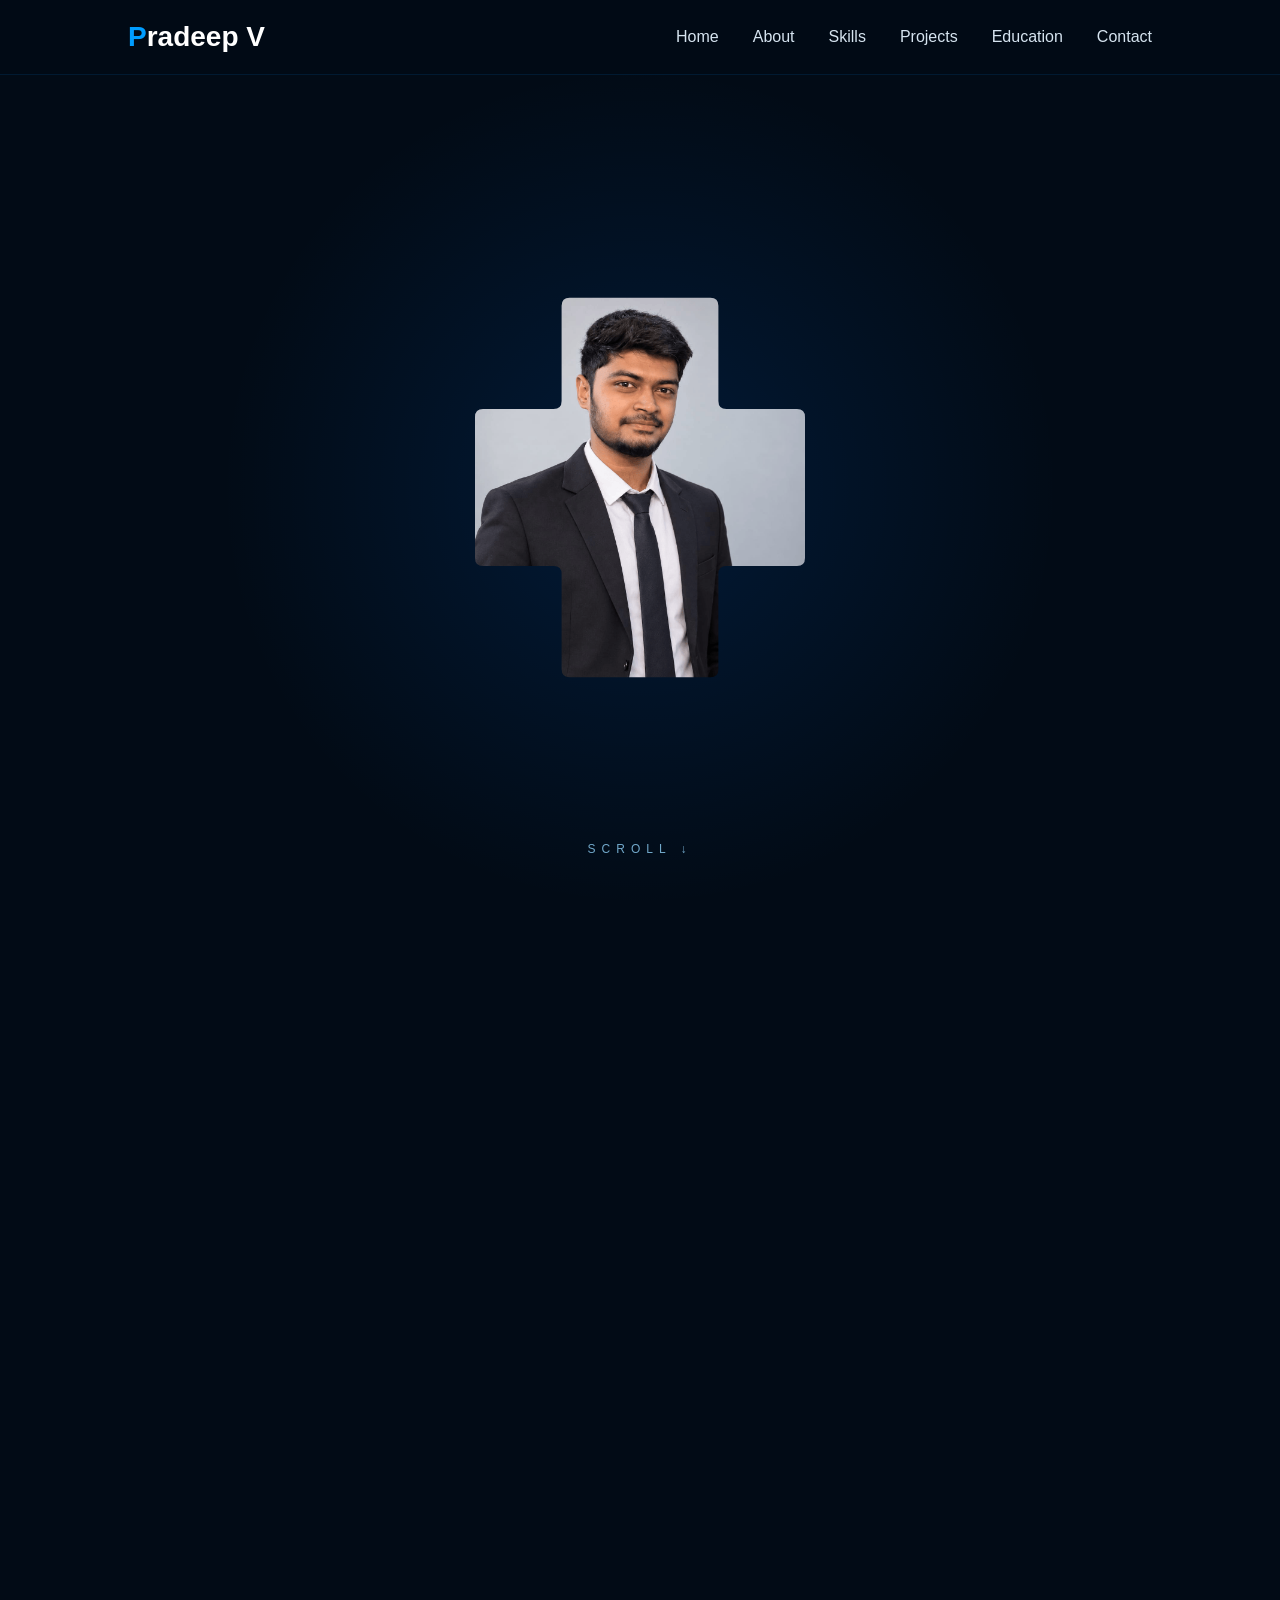
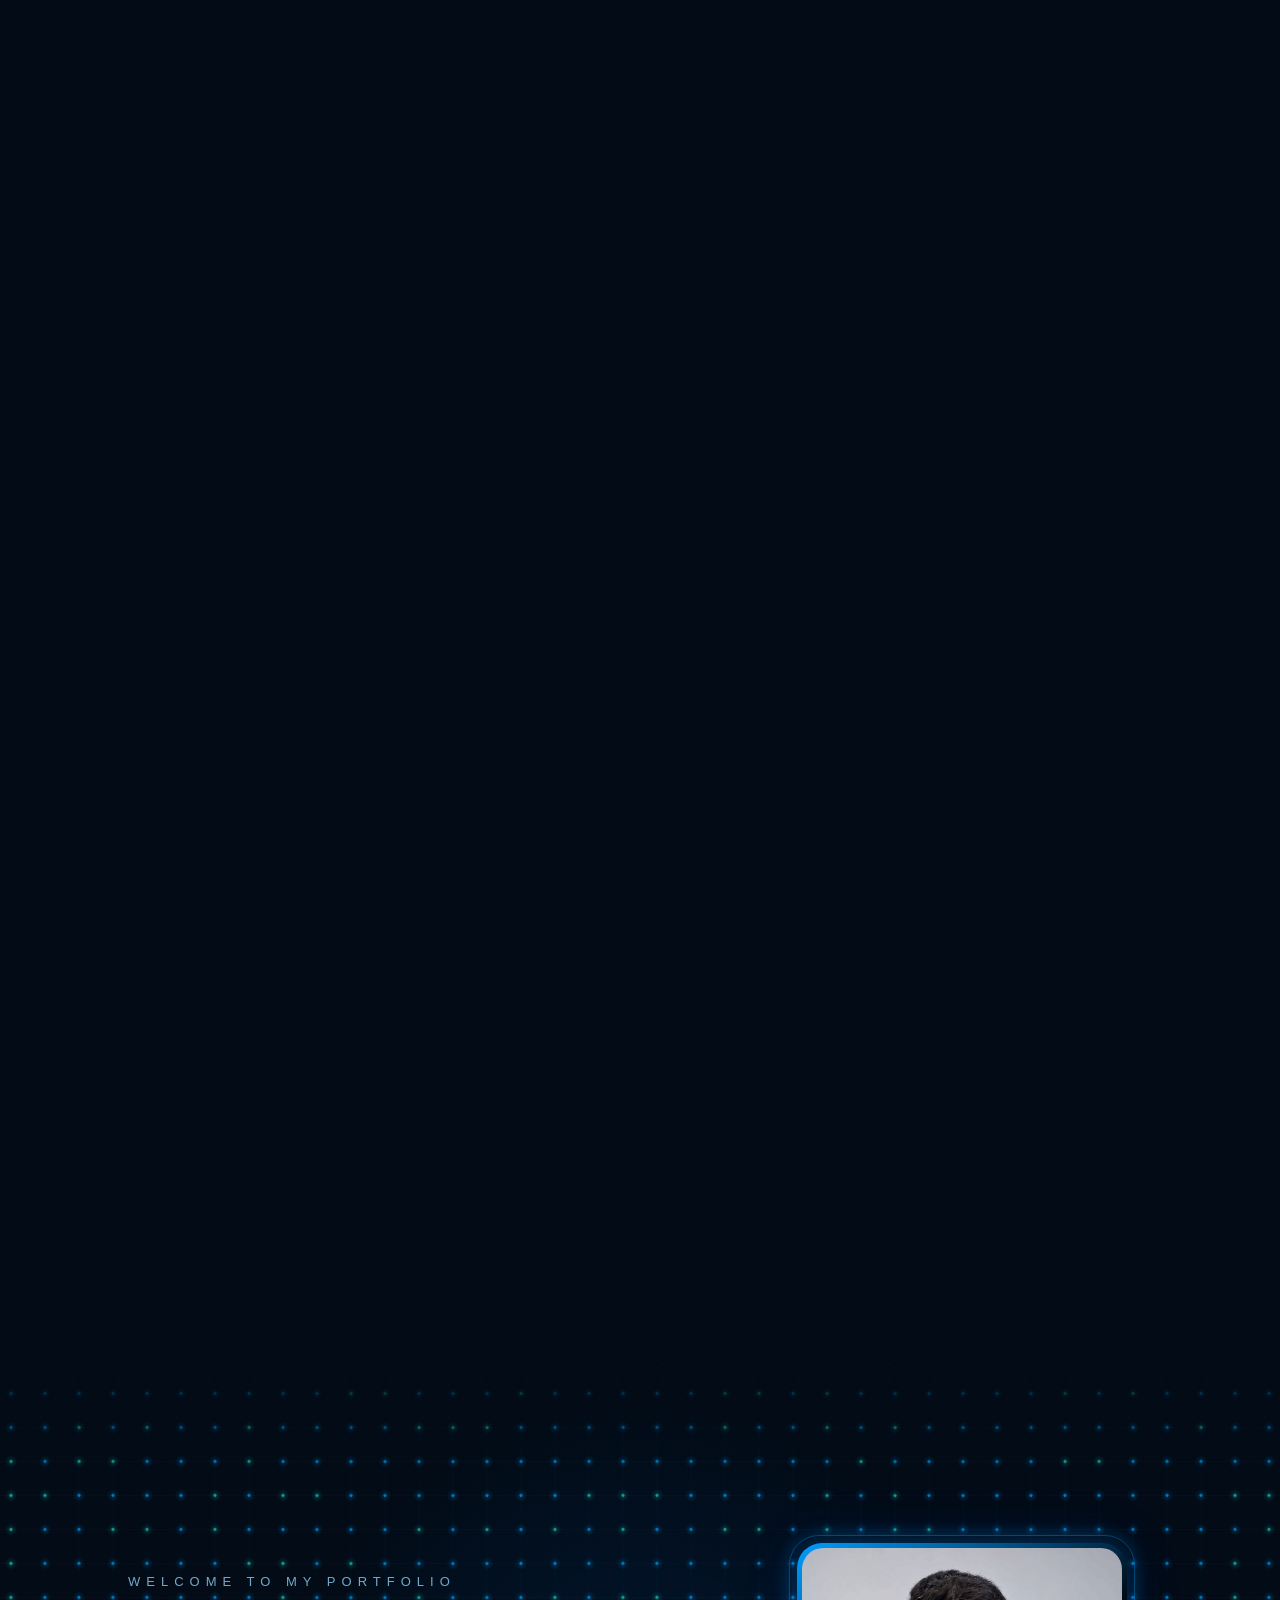
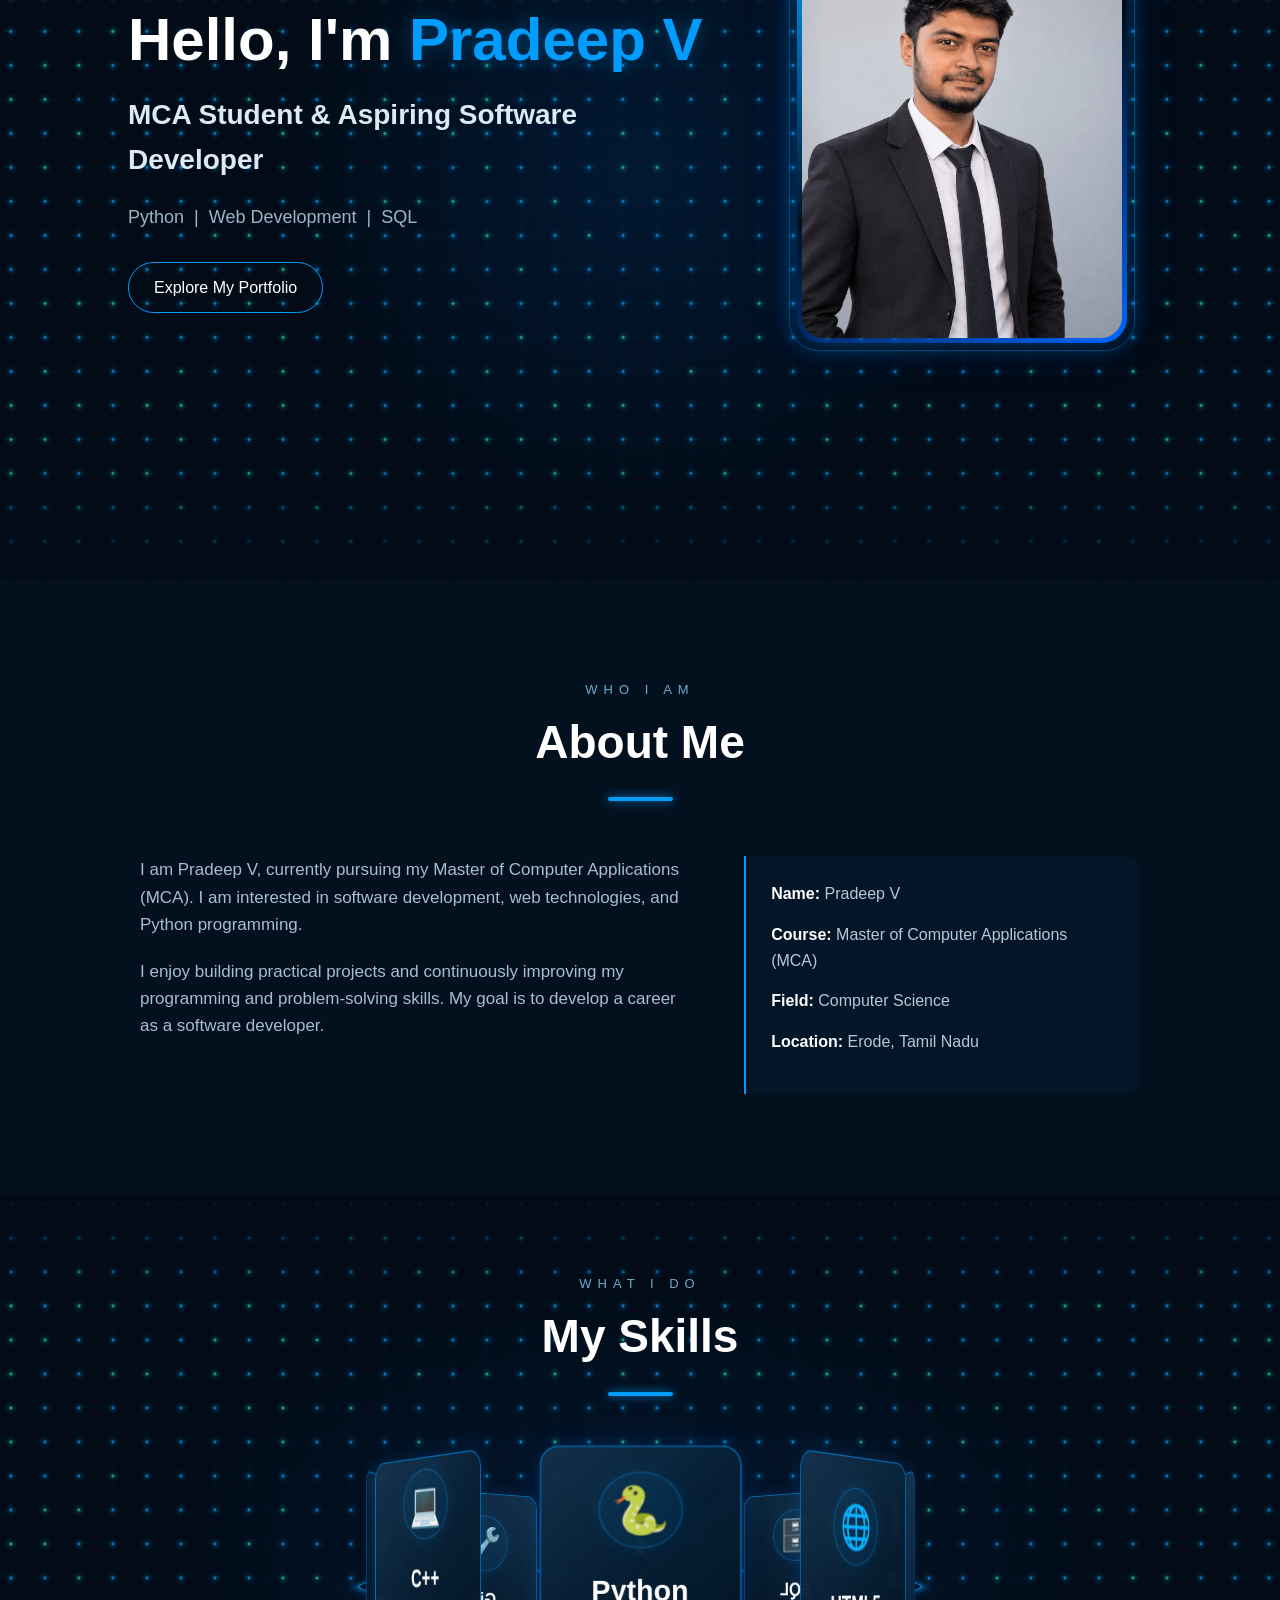
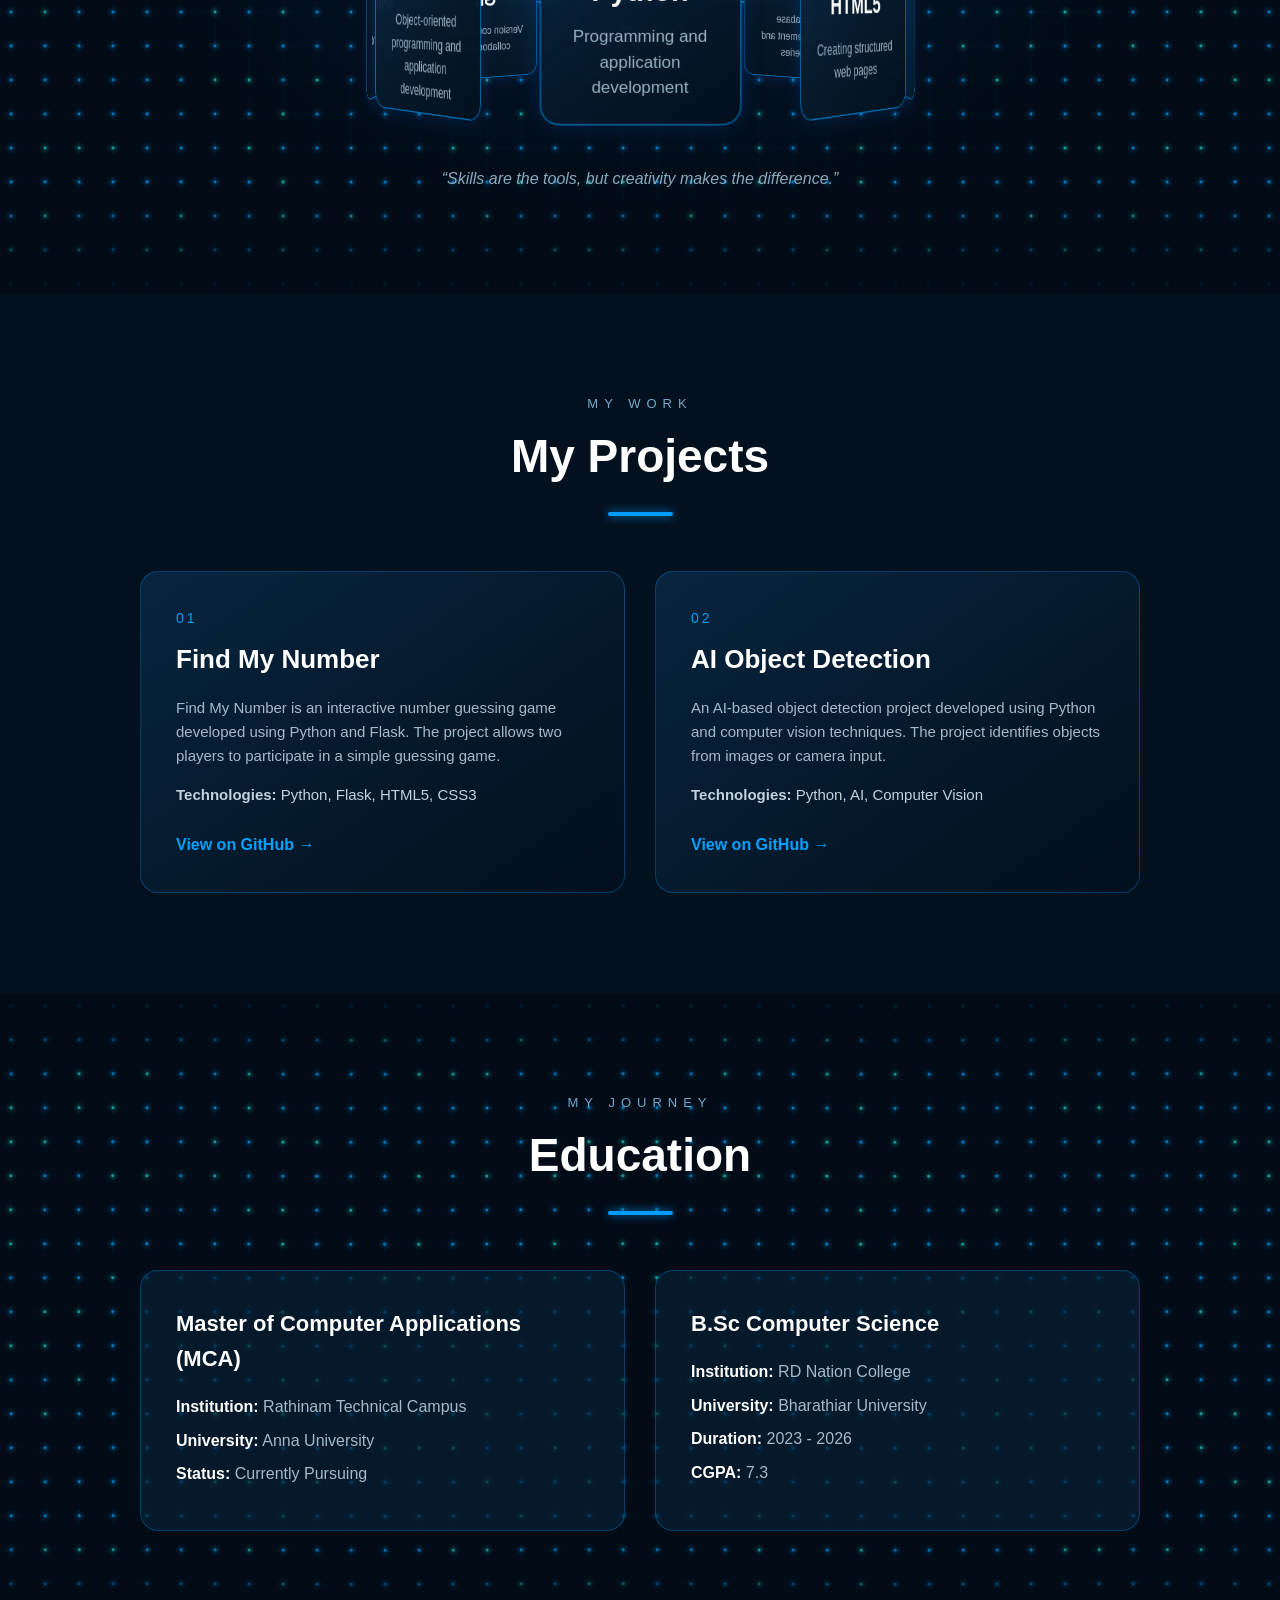
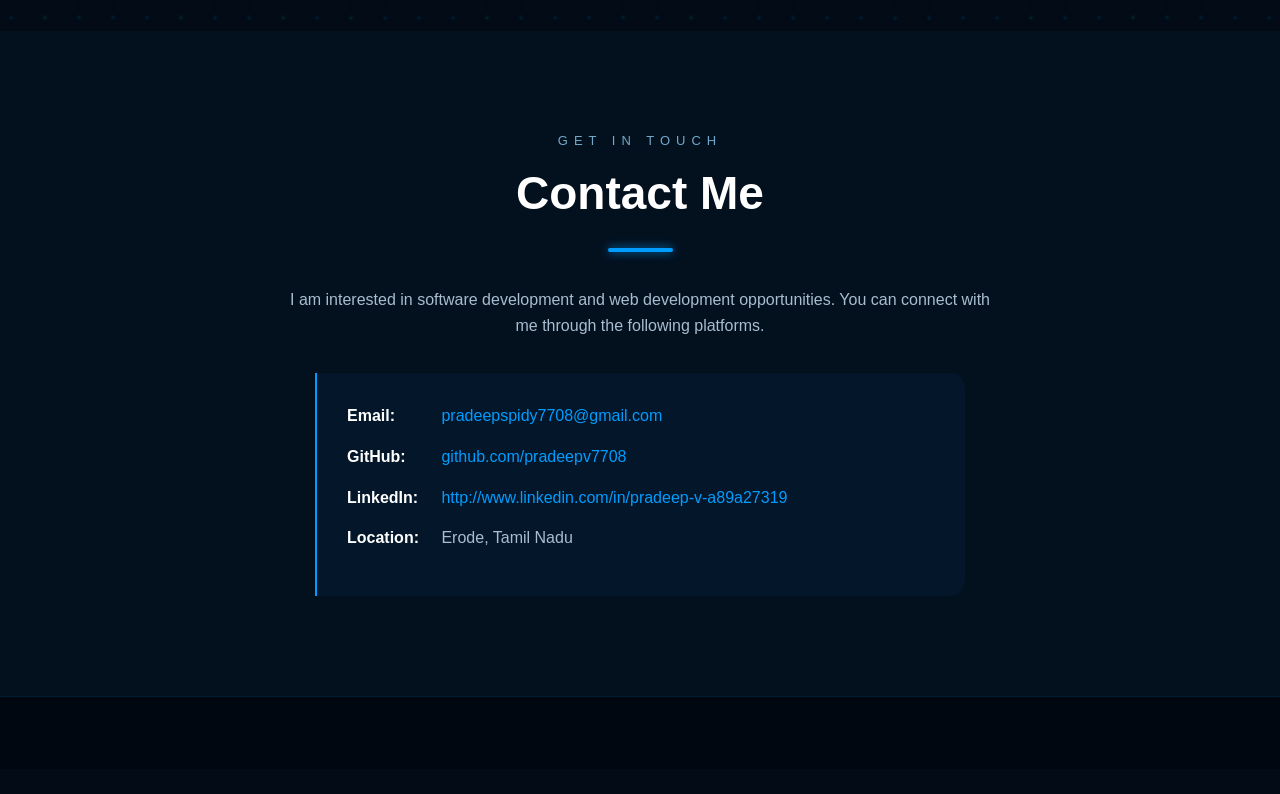
==== commit 5544ba6c: "Updated portfolio design" ====
--- a/Portfolio.html
+++ b/Portfolio.html
@@ -10,7 +10,6 @@
     <title>Pradeep V - Portfolio</title>
 
     <link rel="stylesheet" href="portfoliostyle.css">
-    <!-- <link rel="stylesheet" href="scroll-reveal.css"> -->
 
     <script>document.documentElement.classList.add('js-reveal');</script>
 </head>
@@ -730,7 +729,6 @@
 
 
     <script src="portfolioscript.js"></script>
-    <!-- <script src="scroll-reveal.js"></script> -->
 
 
 </body>
--- a/portfoliostyle.css
+++ b/portfoliostyle.css
@@ -1428,3 +1428,182 @@
 @media (prefers-reduced-motion: reduce) {
     .js-reveal .reveal { opacity: 1; translate: none; scale: none; transition: none; }
 }
+
+
+/* ==================================================
+   HOME SECTION ONLY – interactive dot grid background
+   (canvas is created inside #home by dot-grid.js)
+================================================== */
+
+#home-dots {
+    position: absolute;
+    inset: 0;
+    width: 100%;
+    height: 100%;
+    z-index: 0;                 /* above the section background, below the content */
+    pointer-events: none;       /* buttons and links stay clickable */
+    display: block;
+
+    /* fade the grid at the top and bottom so it blends into neighbouring sections */
+    -webkit-mask-image: linear-gradient(to bottom, transparent 0%, #000 14%, #000 86%, transparent 100%);
+            mask-image: linear-gradient(to bottom, transparent 0%, #000 14%, #000 86%, transparent 100%);
+}
+
+#home .home-container {
+    position: relative;
+    z-index: 1;                 /* keeps text, button and photo above the dots */
+}
+
+
+
+/* ==================================================
+   NAVBAR – BOUNCE DOWN ENTRANCE
+   Paste at the very END of your CSS file
+   (or link this file AFTER your main stylesheet)
+================================================== */
+
+/* the whole bar drops from the top and bounces into place */
+nav {
+    animation: navDrop 0.9s cubic-bezier(0.28, 0.84, 0.42, 1) backwards;
+}
+
+@keyframes navDrop {
+    0%   { transform: translateY(-110%); opacity: 0; }
+    50%  { transform: translateY(10%);   opacity: 1; }
+    68%  { transform: translateY(-5%); }
+    82%  { transform: translateY(3%); }
+    92%  { transform: translateY(-1%); }
+    100% { transform: translateY(0); }
+}
+
+/* logo + each menu item drops down and bounces, one after another */
+nav .logo,
+nav ul li {
+    animation: linkDrop 0.8s cubic-bezier(0.28, 0.84, 0.42, 1) backwards;
+}
+
+nav .logo { animation-delay: 0.30s; }
+
+nav ul li:nth-child(1) { animation-delay: 0.40s; }
+nav ul li:nth-child(2) { animation-delay: 0.48s; }
+nav ul li:nth-child(3) { animation-delay: 0.56s; }
+nav ul li:nth-child(4) { animation-delay: 0.64s; }
+nav ul li:nth-child(5) { animation-delay: 0.72s; }
+nav ul li:nth-child(6) { animation-delay: 0.80s; }
+
+@keyframes linkDrop {
+    0%   { transform: translateY(-34px); opacity: 0; }
+    55%  { transform: translateY(8px);   opacity: 1; }
+    75%  { transform: translateY(-4px); }
+    90%  { transform: translateY(2px); }
+    100% { transform: translateY(0); }
+}
+
+/* respect users who turn animations off */
+@media (prefers-reduced-motion: reduce) {
+    nav,
+    nav .logo,
+    nav ul li {
+        animation: none;
+    }
+}
+
+
+/* ==================================================
+   NAVBAR – BOUNCE DOWN ENTRANCE
+   Paste at the very END of your CSS file
+   (or link this file AFTER your main stylesheet)
+================================================== */
+
+/* the whole bar drops from the top and bounces into place */
+nav {
+    animation: navDrop 0.9s cubic-bezier(0.28, 0.84, 0.42, 1) backwards;
+}
+
+@keyframes navDrop {
+    0%   { transform: translateY(-110%); opacity: 0; }
+    50%  { transform: translateY(10%);   opacity: 1; }
+    68%  { transform: translateY(-5%); }
+    82%  { transform: translateY(3%); }
+    92%  { transform: translateY(-1%); }
+    100% { transform: translateY(0); }
+}
+
+/* logo + each menu item drops down and bounces, one after another */
+nav .logo,
+nav ul li {
+    animation: linkDrop 0.8s cubic-bezier(0.28, 0.84, 0.42, 1) backwards;
+}
+
+nav .logo { animation-delay: 0.30s; }
+
+nav ul li:nth-child(1) { animation-delay: 0.40s; }
+nav ul li:nth-child(2) { animation-delay: 0.48s; }
+nav ul li:nth-child(3) { animation-delay: 0.56s; }
+nav ul li:nth-child(4) { animation-delay: 0.64s; }
+nav ul li:nth-child(5) { animation-delay: 0.72s; }
+nav ul li:nth-child(6) { animation-delay: 0.80s; }
+
+@keyframes linkDrop {
+    0%   { transform: translateY(-34px); opacity: 0; }
+    55%  { transform: translateY(8px);   opacity: 1; }
+    75%  { transform: translateY(-4px); }
+    90%  { transform: translateY(2px); }
+    100% { transform: translateY(0); }
+}
+
+/* ==================================================
+   NAVBAR – HOVER: BOUNCE DOWN + HIGHLIGHT
+================================================== */
+
+nav ul li a {
+    position: relative;
+    display: inline-block;      /* lets the link move up and down */
+    isolation: isolate;         /* keeps the highlight behind the text */
+}
+
+/* glowing highlight pill (no change to your layout or spacing) */
+nav ul li a::before {
+    content: "";
+    position: absolute;
+    inset: -7px -13px;
+    z-index: -1;
+    border-radius: 20px;
+    background: rgba(0, 157, 255, 0.14);
+    border: 1px solid rgba(0, 157, 255, 0.45);
+    box-shadow: 0 0 18px rgba(0, 157, 255, 0.35);
+    opacity: 0;
+    transform: scale(0.8);
+    transition: opacity 0.25s ease, transform 0.35s cubic-bezier(0.34, 1.56, 0.64, 1);
+}
+
+nav ul li a:hover {
+    color: #33b5ff;
+    text-shadow: 0 0 12px rgba(0, 157, 255, 0.75);
+    animation: navHoverBounce 0.55s cubic-bezier(0.28, 0.84, 0.42, 1);
+}
+
+nav ul li a:hover::before {
+    opacity: 1;
+    transform: scale(1);
+}
+
+/* drops down, springs back, settles */
+@keyframes navHoverBounce {
+    0%   { transform: translateY(0); }
+    30%  { transform: translateY(8px); }
+    50%  { transform: translateY(-3px); }
+    70%  { transform: translateY(3px); }
+    85%  { transform: translateY(-1px); }
+    100% { transform: translateY(0); }
+}
+
+/* respect users who turn animations off */
+@media (prefers-reduced-motion: reduce) {
+    nav,
+    nav .logo,
+    nav ul li,
+    nav ul li a:hover {
+        animation: none;
+    }
+}
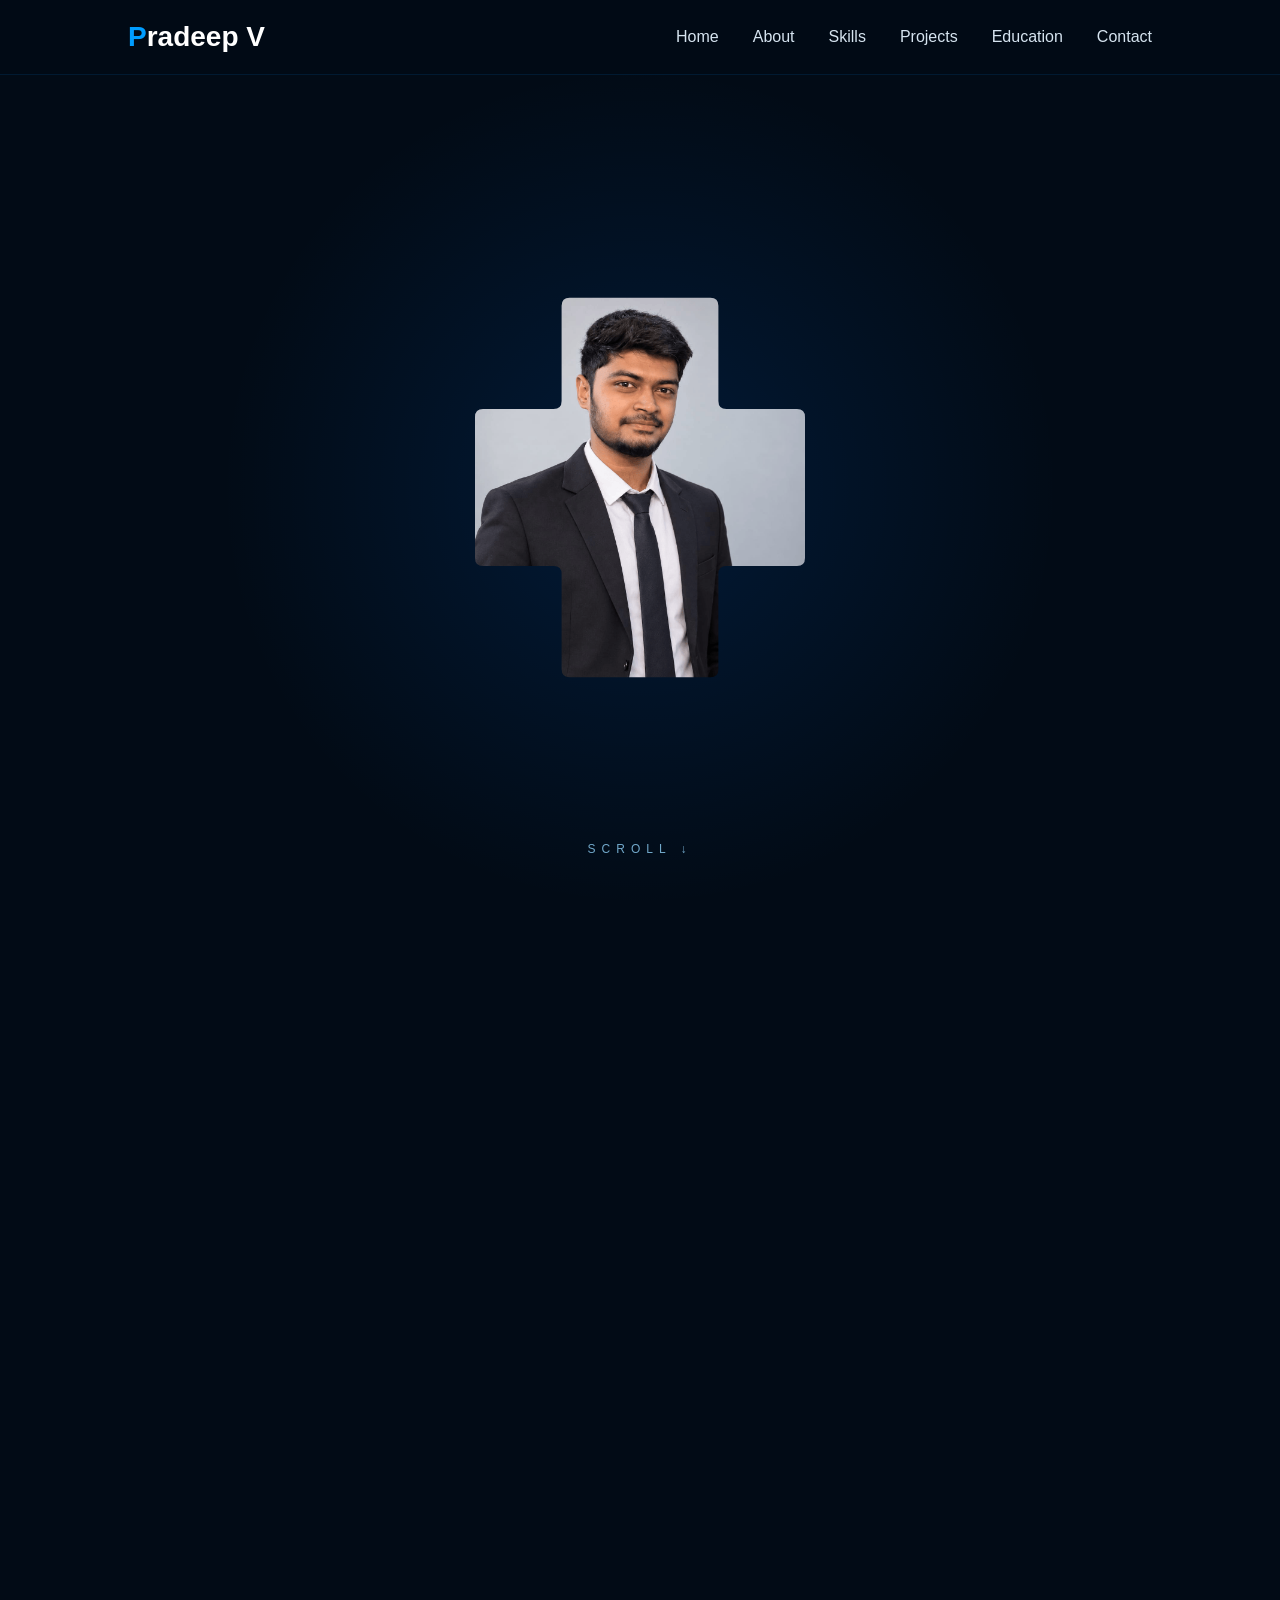
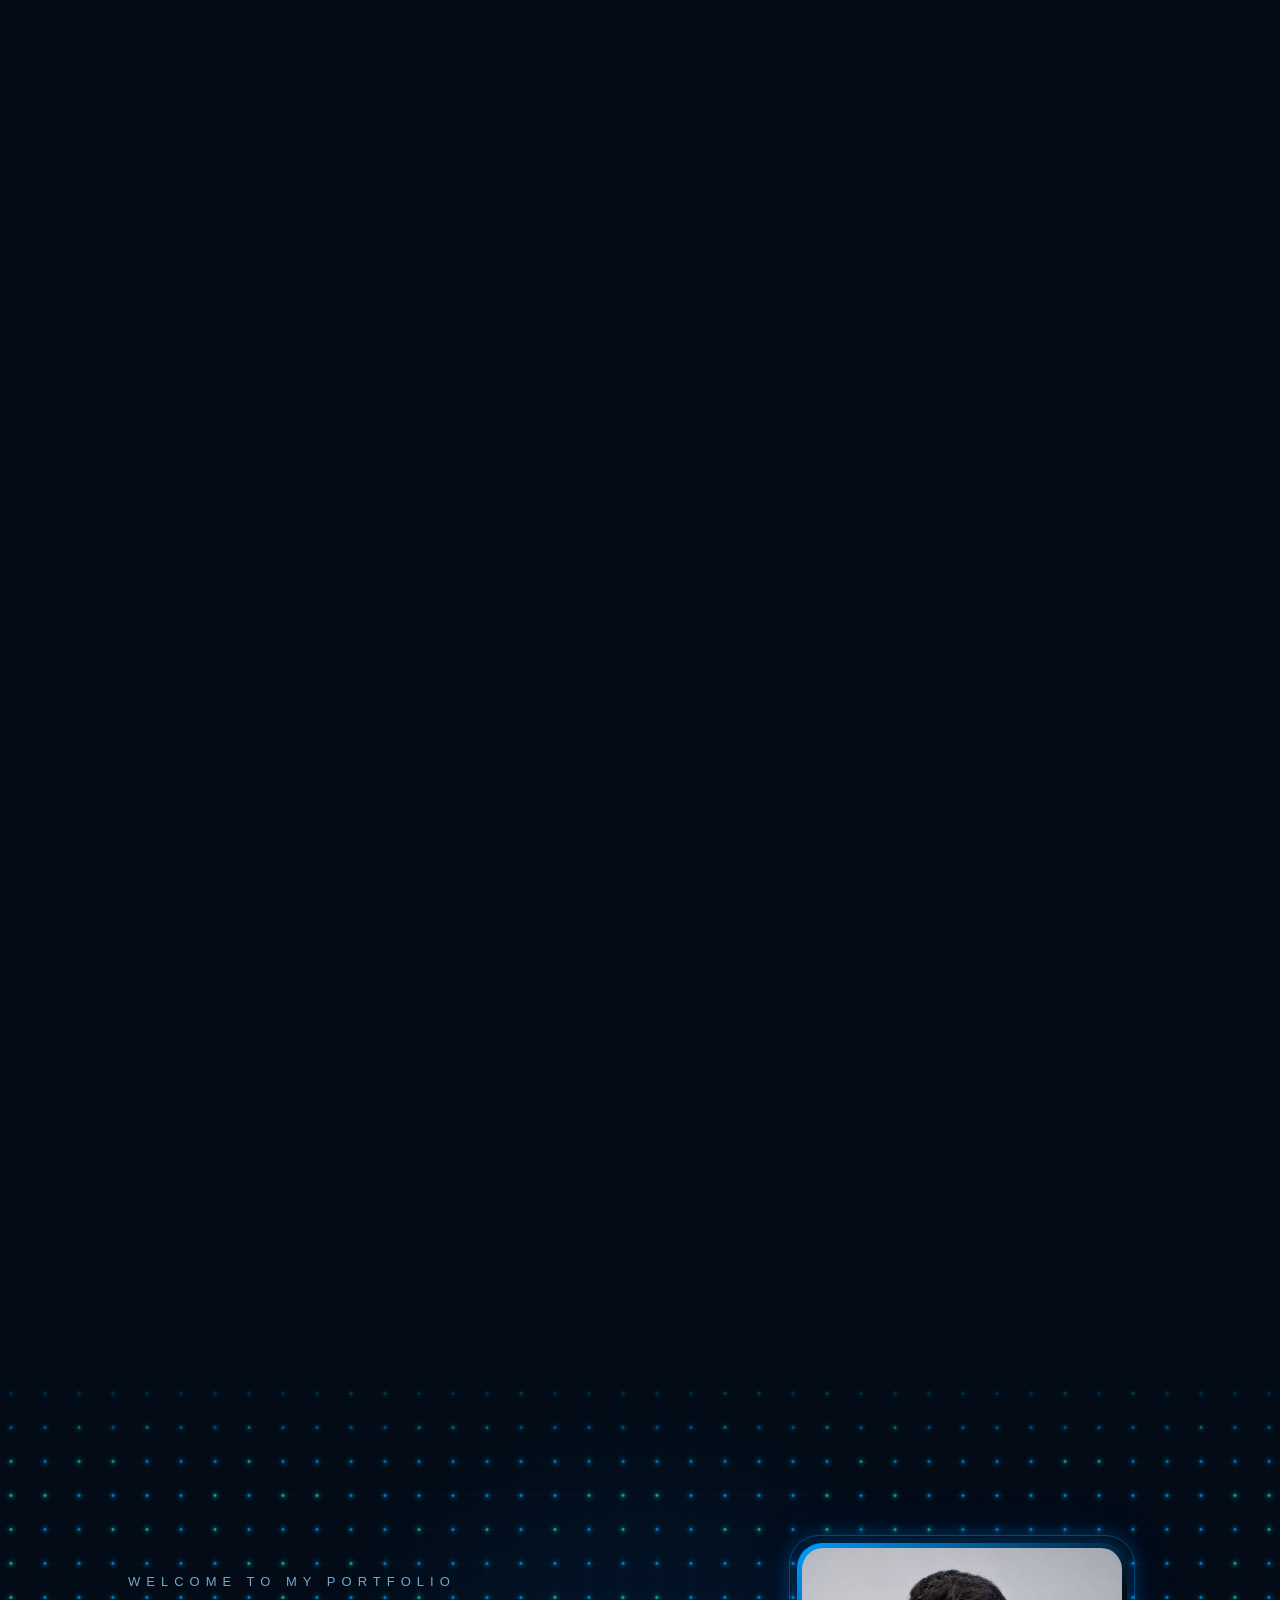
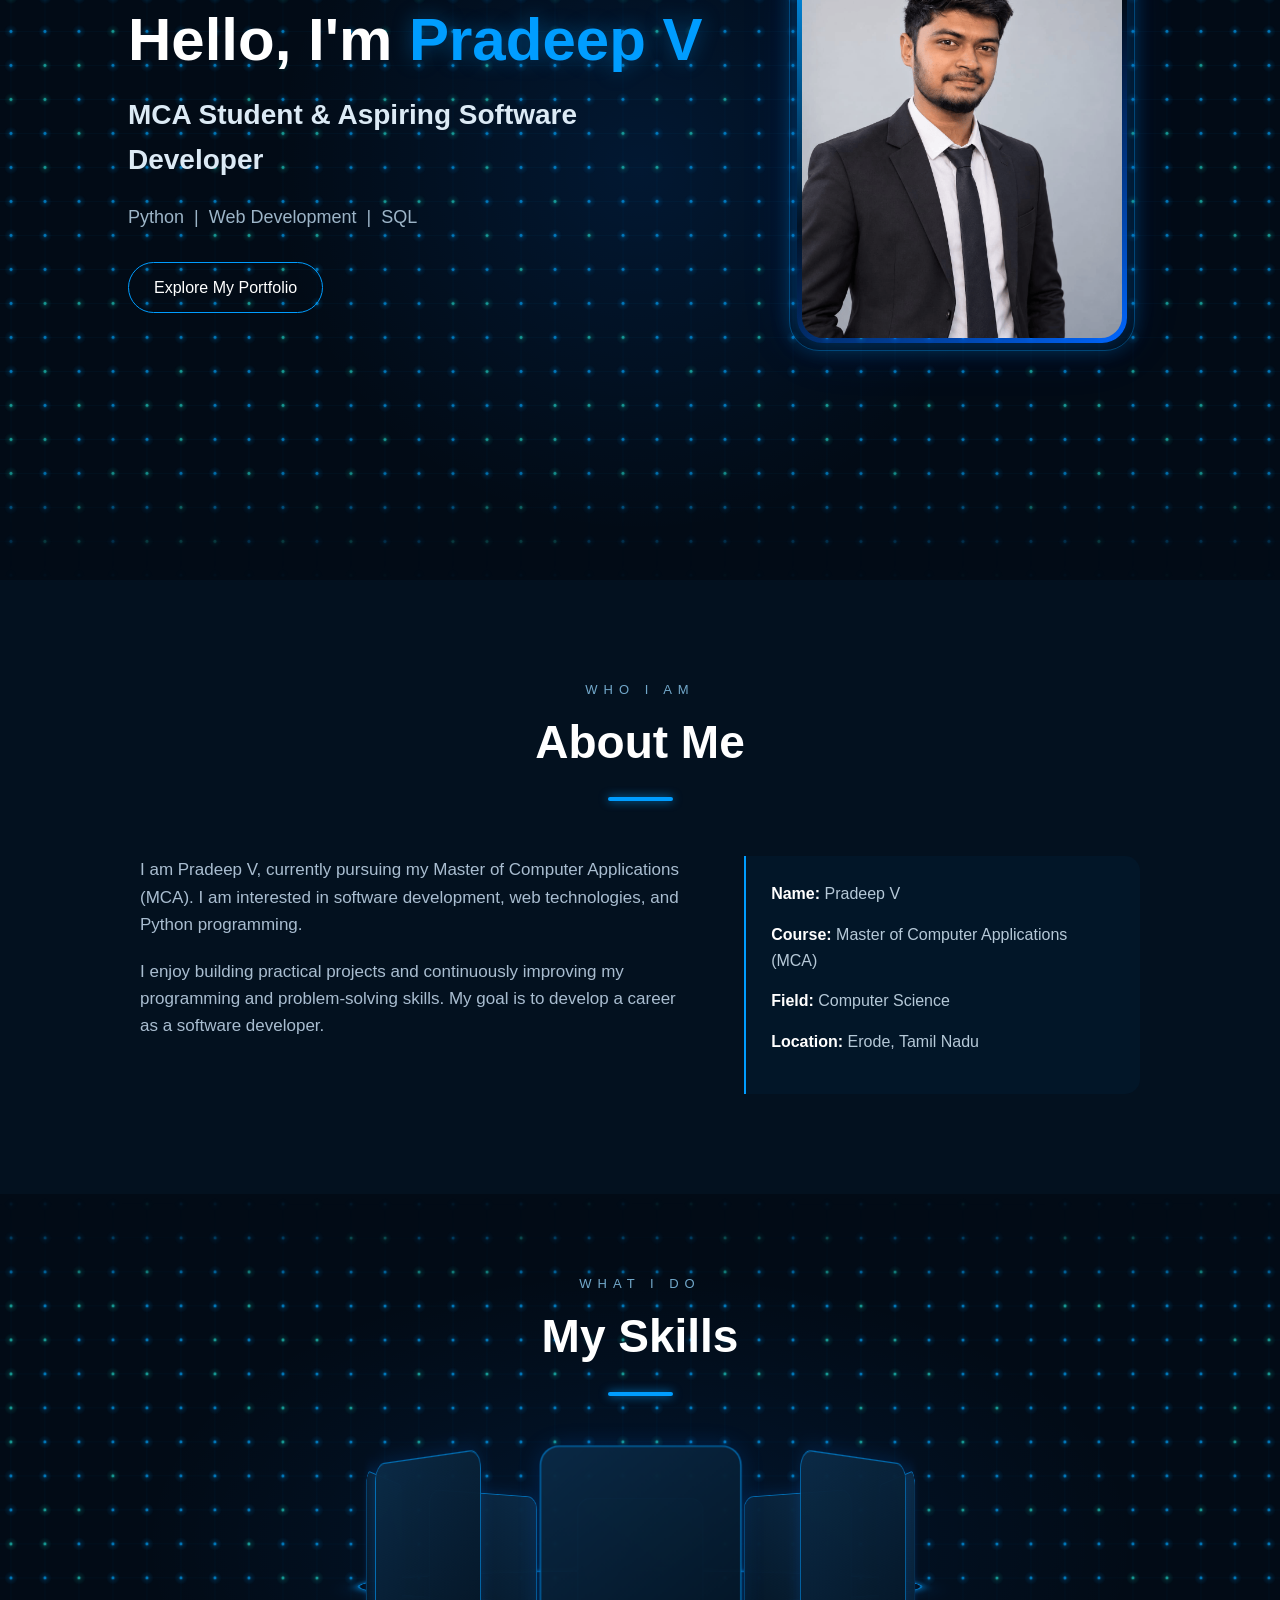
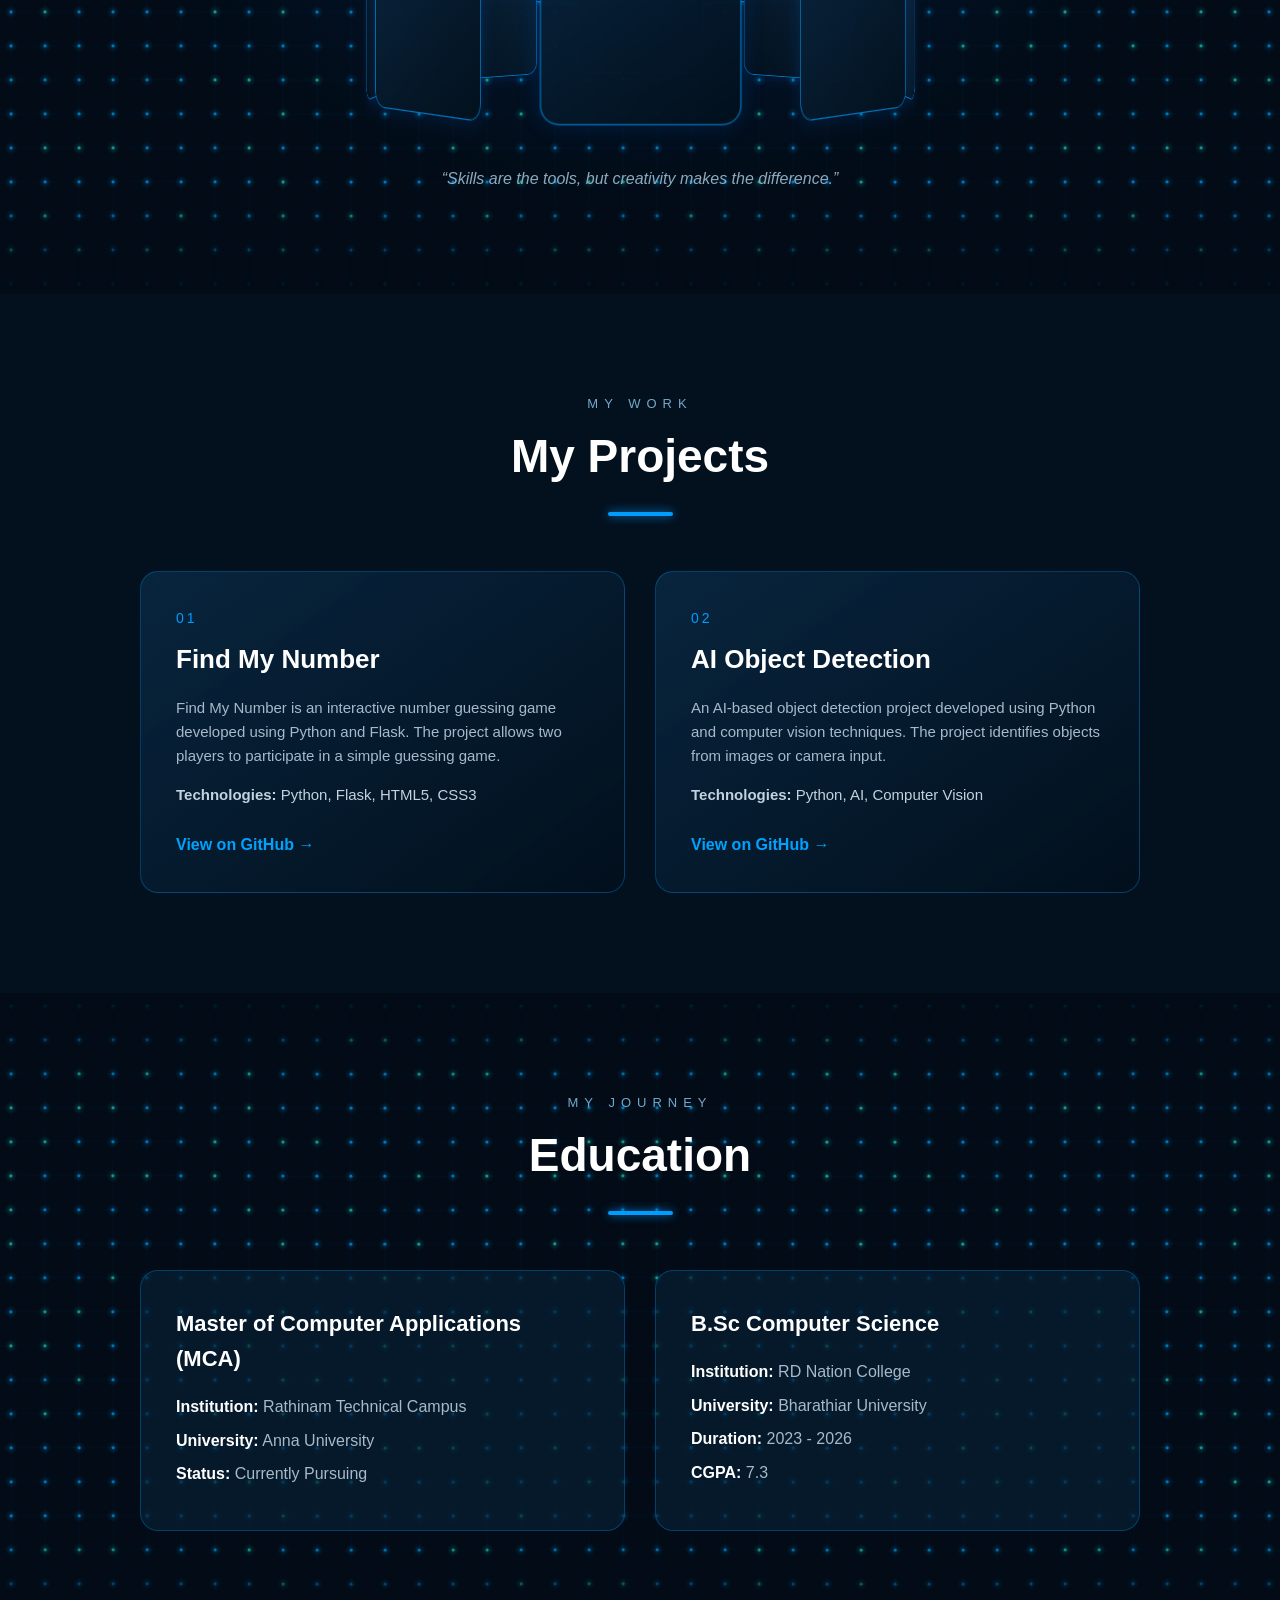
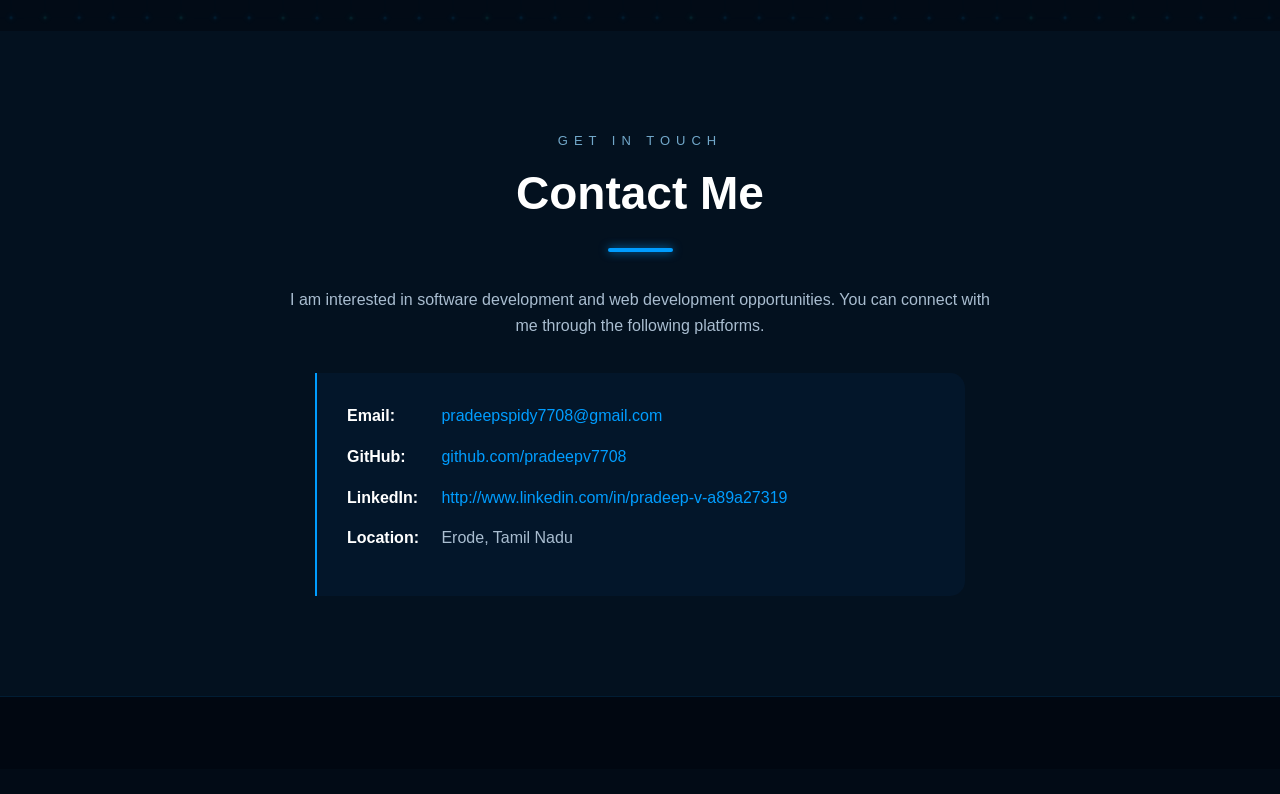
==== commit 59c4e2cc: "Updated portfolio design" ====
--- a/Portfolio.html
+++ b/Portfolio.html
@@ -7,7 +7,7 @@
     <meta name="viewport"
           content="width=device-width, initial-scale=1.0">
 
-    <title>Pradeep V - Portfolio</title>
+    <title>Pradeep V - Portfolio.</title>
 
     <link rel="stylesheet" href="portfoliostyle.css">
 
